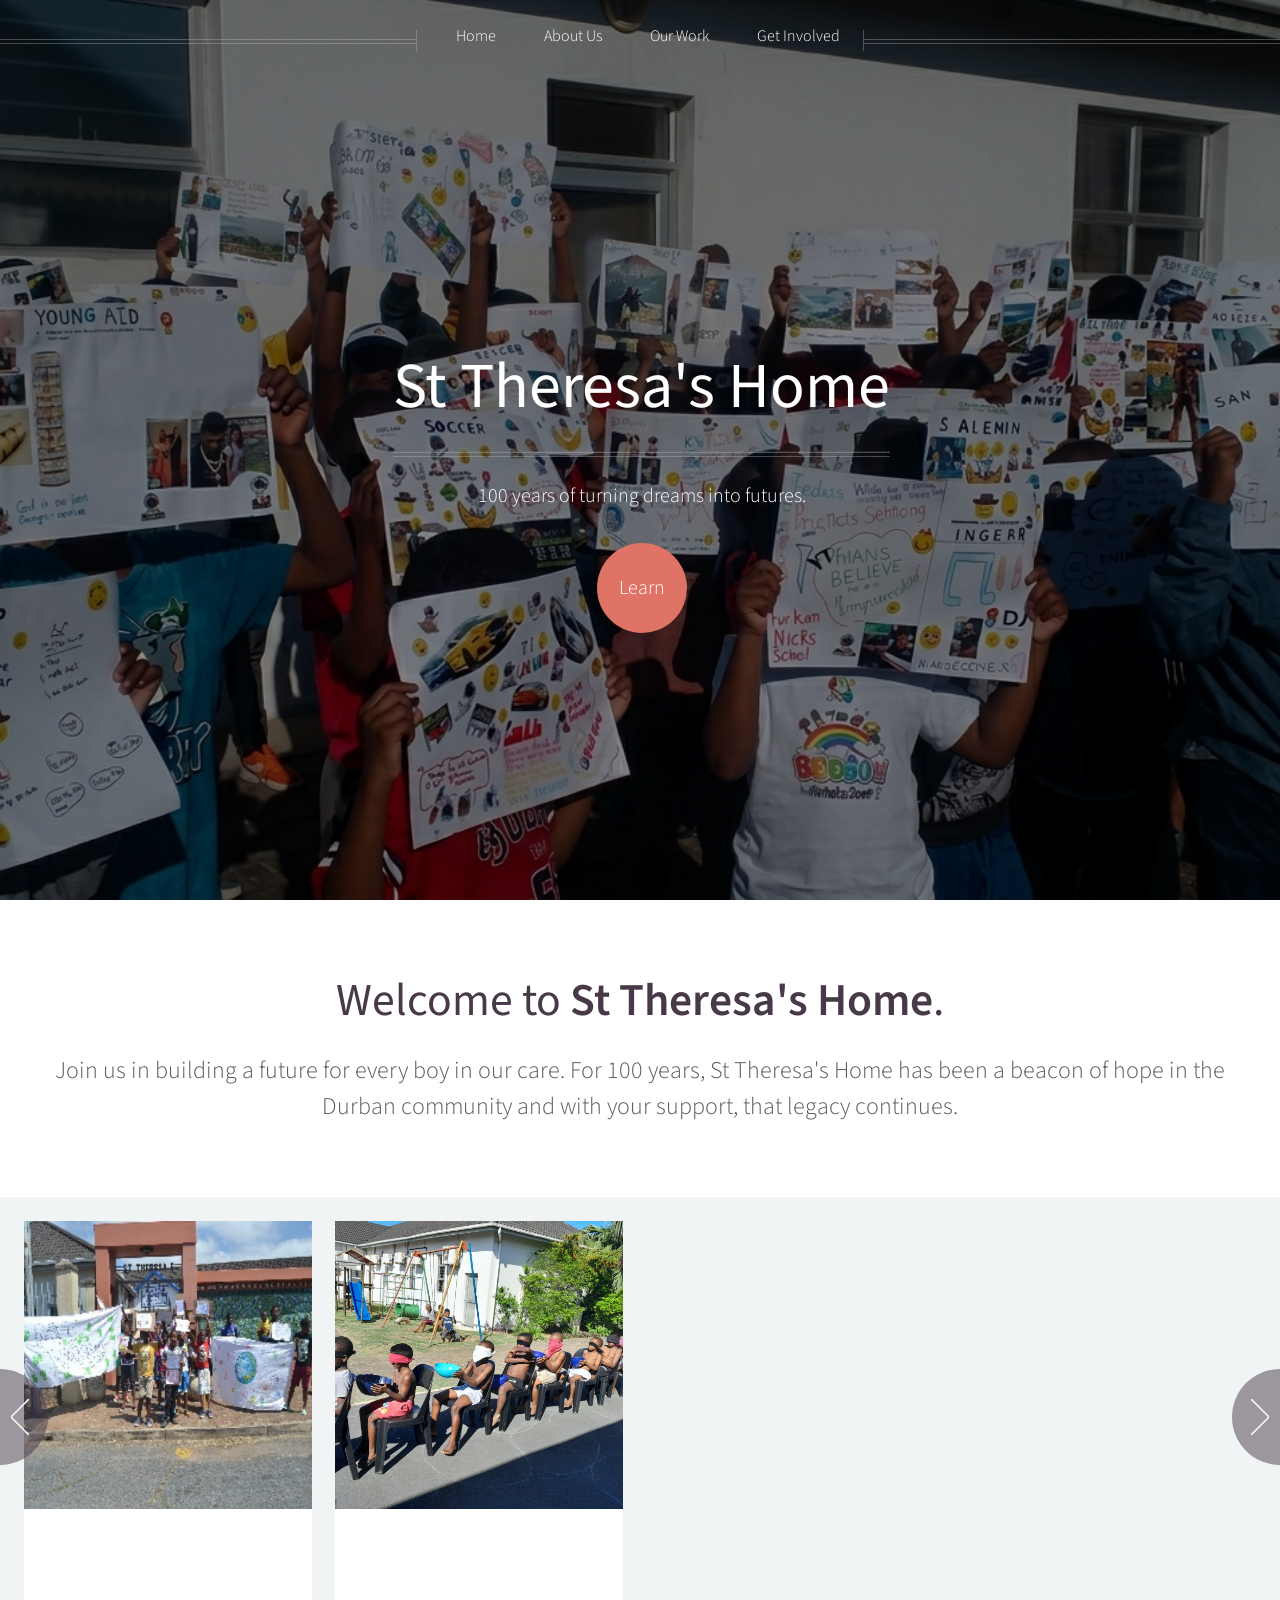
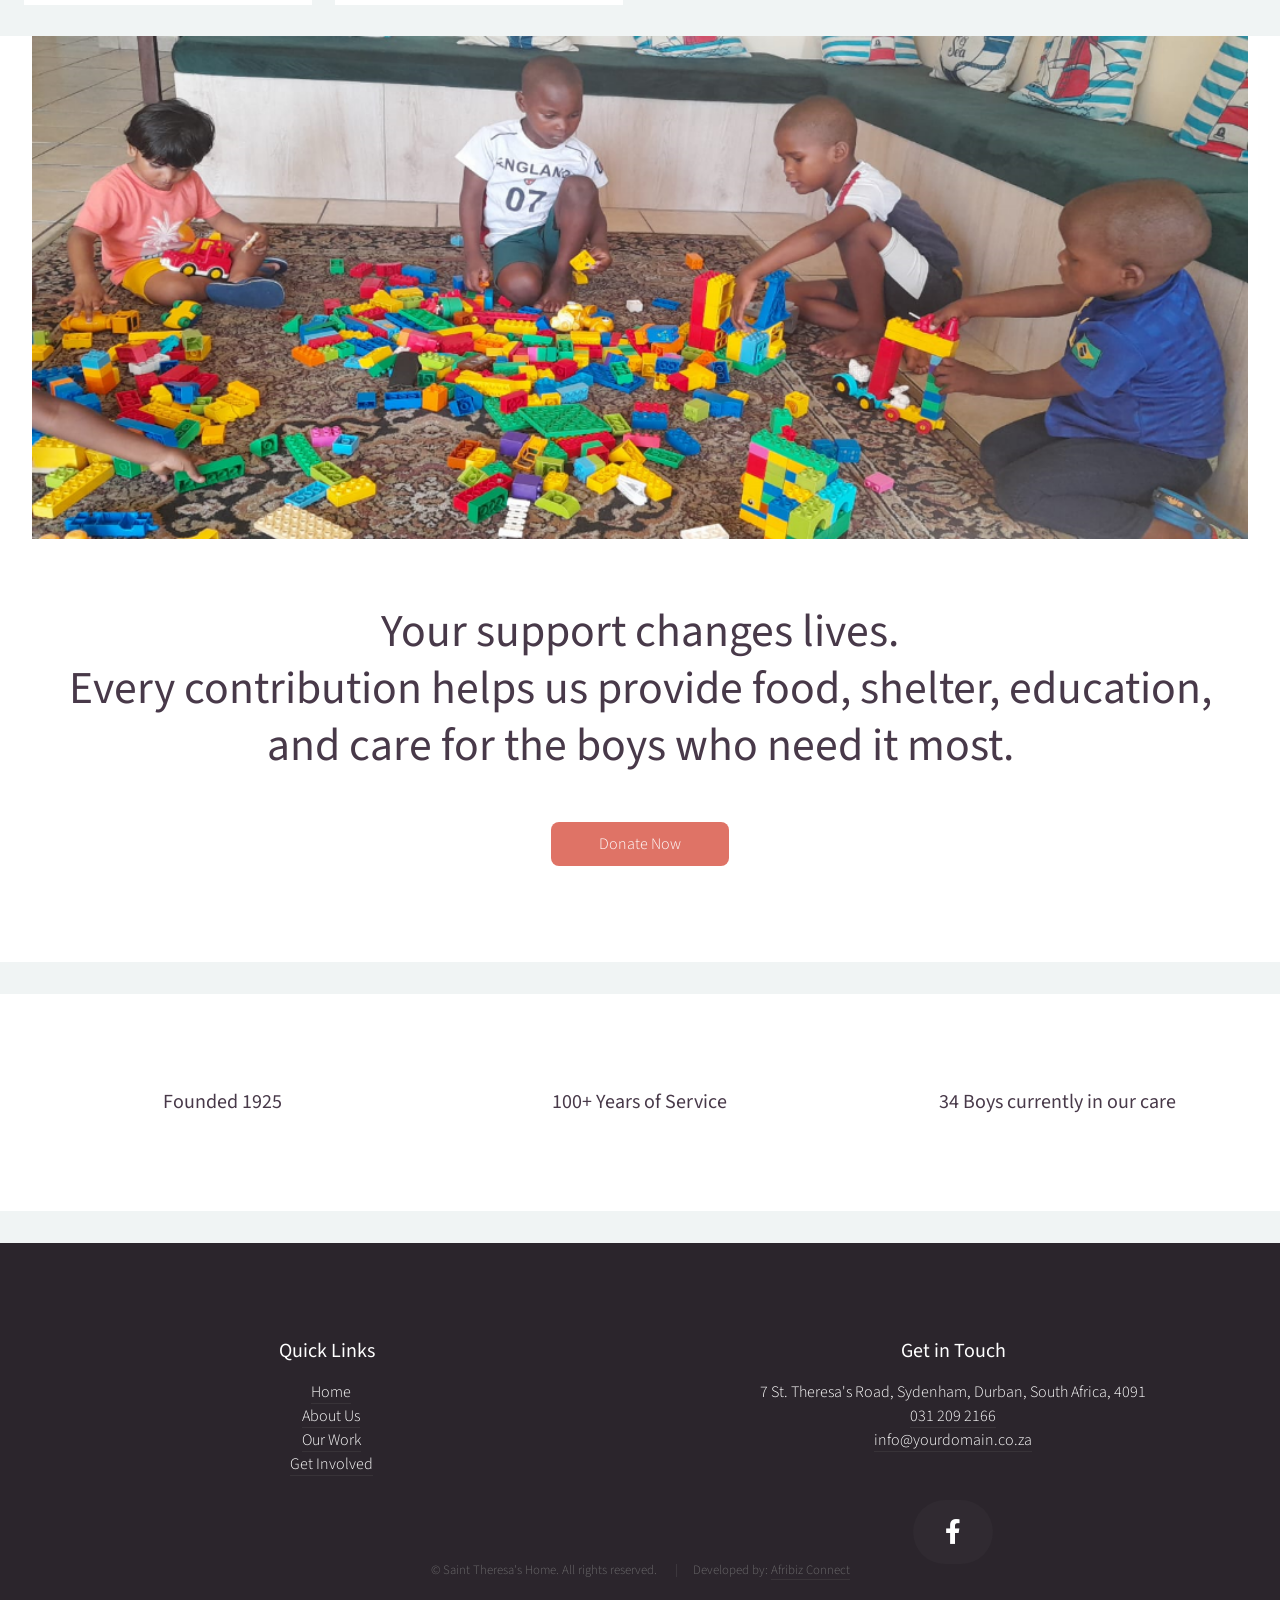
==== index.html @ 924f8c40 "Update home page footer" ====
<!doctype html>

<html>
	<head>
		<title>St Theresa's Home</title>
		<meta charset="utf-8" />
		<meta
			name="viewport"
			content="width=device-width, initial-scale=1, user-scalable=no"
		/>
		<link rel="stylesheet" href="assets/css/main.css" />
		<noscript
			><link rel="stylesheet" href="assets/css/noscript.css"
		/></noscript>
	</head>
	<body class="homepage is-preload">
		<div id="page-wrapper">
			<!-- Header -->
			<div id="header">
				<!-- Inner -->
				<div class="inner">
					<header>
						<h1><a href="index.html" id="logo">St Theresa's Home</a></h1>
						<hr />
						<p>100 years of turning dreams into futures.</p>
					</header>
					<footer>
						<a href="#banner" class="button circled scrolly">Learn</a>
					</footer>
				</div>

				<!-- Nav -->
				<nav id="nav">
					<ul>
						<li><a href="index.html">Home</a></li>
						<li><a href="aboutUs.html">About Us</a></li>
						<li><a href="ourWork.html">Our Work</a></li>
						<li><a href="contact.html">Get Involved</a></li>
					</ul>
				</nav>
			</div>

			<!-- Banner -->
			<section id="banner">
				<header>
					<h2>Welcome to <strong>St Theresa's Home</strong>.</h2>
					<p>Join us in building a future for every boy in our care. 
						For 100 years, St Theresa's Home has been a beacon of hope
						in the Durban community and with your support, that legacy 
						continues.</p>
				</header>
			</section>

			<!-- Carousel -->
			<section class="carousel">
				<div class="reel">
					<article>
						<a href="#" class="image featured"
							><img src="images/pic01.png" alt=""
						/></a>
					</article>

					<article>
						<a href="#" class="image featured"
							><img src="images/pic02.png" alt=""
						/></a>
					</article>

					<article>
						<a href="#" class="image featured"
							><img src="images/pic03.png" alt=""
						/></a>
					</article>

					<article>
						<a href="#" class="image featured"
							><img src="images/pic04.png" alt=""
						/></a>
					</article>

					<article>
						<a href="#" class="image featured"
							><img src="images/pic05.png" alt=""
						/></a>
					</article>

					<article>
						<a href="#" class="image featured"
							><img src="images/pic01.png" alt=""
						/></a>
					</article>

					<article>
						<a href="#" class="image featured"
							><img src="images/pic02.png" alt=""
						/></a>
					</article>

					<article>
						<a href="#" class="image featured"
							><img src="images/pic03.png" alt=""
						/></a>
					</article>

					<article>
						<a href="#" class="image featured"
							><img src="images/pic04.png" alt=""
						/></a>
					</article>

					<article>
						<a href="#" class="image featured"
							><img src="images/pic05.png" alt=""
						/></a>
					</article>
				</div>
			</section>

			<!-- Main -->
			<div class="wrapper style2">
				<article id="main" class="container special">
					<a href="#" class="image featured"
						><img src="images/pic06.png" alt=""
					/></a>
					<header>
						<h2>
							Your support changes lives.
							<br/>
							Every contribution helps us provide food, 
							shelter, education, and care for the boys who need it most.
						</h2>
						<p>
							
						</p>
					</header>
					<footer>
						<a href="contact.html" class="button">Donate Now</a>
					</footer>
				</article>
			</div>

			<!-- Features -->
			<div class="wrapper style1">
				<section id="features" class="container special">
					<div class="row">
						<article class="col-4 col-12-mobile special">
							<header>
								<h3><a href="#">Founded 1925</a></h3>
							</header>
						</article>
						<article class="col-4 col-12-mobile special">
							<header>
								<h3><a href="#">100+ Years of Service</a></h3>
							</header>
						</article>
						<article class="col-4 col-12-mobile special">
							<header>
								<h3><a href="#">34 Boys currently in our care</a></h3>
							</header>
						</article>
					</div>
				</section>
			</div>

			<!-- Footer -->
			<div id="footer">
				<div class="container">
					<div class="row">
						<!-- Left: Navigation -->
						<div class="col-6">
							<section class="contact">
								<header>
									<h3>Quick Links</h3>
								</header>
								<nav>
									<ul class="footerMenu">
    									<li><a href="index.html">Home</a></li>
										<li><a href="aboutUs.html">About Us</a></li>
										<li><a href="ourWork.html">Our Work</a></li>
										<li><a href="contact.html">Get Involved</a></li>
									</ul>
								</nav>
							</section>
						</div>

						<!-- Right: Contact Details -->
						<div class="col-6">
							<section class="contact">
								<header>
									<h3>Get in Touch</h3>
								</header>
								<p>
									7 St. Theresa's Road, Sydenham, Durban, South Africa, 4091<br>
									<a href="tel:+27312092166">031 209 2166</a><br>
									<a href="mailto:info@yourdomain.co.za">info@yourdomain.co.za</a>
								</p>
								<ul class="icons">
									<li>
										<a href="https://www.facebook.com/SaintTheresasHome/" class="icon brands fa-facebook-f">
											<span class="label">Facebook</span>
										</a>
									</li>
								</ul>
							</section>
						</div>

					</div>

					<!-- Copyright -->
					<div class="row">
						<div class="col-12">
							<div class="copyright">
								<ul class="menu">
									<li>&copy; Saint Theresa's Home. All rights reserved.</li>
									<li>Developed by: <a href="#">Afribiz Connect</a></li>
								</ul>
							</div>
						</div>
					</div>

				</div>
			</div>
		</div>

		<!-- Scripts -->
		<script src="assets/js/jquery.min.js"></script>
		<script src="assets/js/jquery.dropotron.min.js"></script>
		<script src="assets/js/jquery.scrolly.min.js"></script>
		<script src="assets/js/jquery.scrollex.min.js"></script>
		<script src="assets/js/browser.min.js"></script>
		<script src="assets/js/breakpoints.min.js"></script>
		<script src="assets/js/util.js"></script>
		<script src="assets/js/main.js"></script>
	</body>
</html>
---- assets/css/main.css ----
@import url("https://fonts.googleapis.com/css?family=Source+Sans+Pro:300,300italic,400,400italic,600");
@import url("fontawesome-all.min.css");

/*
	Helios by HTML5 UP
	html5up.net | @ajlkn
	Free for personal and commercial use under the CCA 3.0 license (html5up.net/license)
*/

html,
body,
div,
span,
applet,
object,
iframe,
h1,
h2,
h3,
h4,
h5,
h6,
p,
blockquote,
pre,
a,
abbr,
acronym,
address,
big,
cite,
code,
del,
dfn,
em,
img,
ins,
kbd,
q,
s,
samp,
small,
strike,
strong,
sub,
sup,
tt,
var,
b,
u,
i,
center,
dl,
dt,
dd,
ol,
ul,
li,
fieldset,
form,
label,
legend,
table,
caption,
tbody,
tfoot,
thead,
tr,
th,
td,
article,
aside,
canvas,
details,
embed,
figure,
figcaption,
footer,
header,
hgroup,
menu,
nav,
output,
ruby,
section,
summary,
time,
mark,
audio,
video {
	margin: 0;
	padding: 0;
	border: 0;
	font-size: 100%;
	font: inherit;
	vertical-align: baseline;
}

article,
aside,
details,
figcaption,
figure,
footer,
header,
hgroup,
menu,
nav,
section {
	display: block;
}

body {
	line-height: 1;
}

ol,
ul {
	list-style: none;
}

blockquote,
q {
	quotes: none;
}

blockquote:before,
blockquote:after,
q:before,
q:after {
	content: "";
	content: none;
}

table {
	border-collapse: collapse;
	border-spacing: 0;
}

body {
	-webkit-text-size-adjust: none;
}

mark {
	background-color: transparent;
	color: inherit;
}

input::-moz-focus-inner {
	border: 0;
	padding: 0;
}

input,
select,
textarea {
	-moz-appearance: none;
	-webkit-appearance: none;
	-ms-appearance: none;
	appearance: none;
}

/* Basic */

html {
	box-sizing: border-box;
}

*,
*:before,
*:after {
	box-sizing: inherit;
}

body {
	background: #f0f4f4;
	color: #5b5b5b;
	font-size: 15pt;
	line-height: 1.85em;
	font-family: "Source Sans Pro", sans-serif;
	font-weight: 300;
}

body.is-preload *,
body.is-preload *:before,
body.is-preload *:after {
	-moz-animation: none !important;
	-webkit-animation: none !important;
	-ms-animation: none !important;
	animation: none !important;
	-moz-transition: none !important;
	-webkit-transition: none !important;
	-ms-transition: none !important;
	transition: none !important;
}

input,
textarea,
select {
	font-size: 15pt;
	line-height: 1.85em;
	font-family: "Source Sans Pro", sans-serif;
	font-weight: 300;
}

h1,
h2,
h3,
h4,
h5,
h6 {
	font-weight: 400;
	color: #483949;
	line-height: 1.25em;
}

h1 a,
h2 a,
h3 a,
h4 a,
h5 a,
h6 a {
	color: inherit;
	text-decoration: none;
	border-bottom-color: transparent;
}

h1 strong,
h2 strong,
h3 strong,
h4 strong,
h5 strong,
h6 strong {
	font-weight: 600;
}

h2 {
	font-size: 2.85em;
}

h3 {
	font-size: 1.25em;
}

h4 {
	font-size: 1em;
	margin: 0 0 0.25em 0;
}

strong,
b {
	font-weight: 400;
	color: #483949;
}

em,
i {
	font-style: italic;
}

a {
	color: inherit;
	border-bottom: solid 1px rgba(128, 128, 128, 0.15);
	text-decoration: none;
	-moz-transition:
		background-color 0.35s ease-in-out,
		color 0.35s ease-in-out,
		border-bottom-color 0.35s ease-in-out;
	-webkit-transition:
		background-color 0.35s ease-in-out,
		color 0.35s ease-in-out,
		border-bottom-color 0.35s ease-in-out;
	-ms-transition:
		background-color 0.35s ease-in-out,
		color 0.35s ease-in-out,
		border-bottom-color 0.35s ease-in-out;
	transition:
		background-color 0.35s ease-in-out,
		color 0.35s ease-in-out,
		border-bottom-color 0.35s ease-in-out;
}

a:hover {
	color: #ef8376;
	border-bottom-color: transparent;
}

sub {
	position: relative;
	top: 0.5em;
	font-size: 0.8em;
}

sup {
	position: relative;
	top: -0.5em;
	font-size: 0.8em;
}

blockquote {
	border-left: solid 0.5em #ddd;
	padding: 1em 0 1em 2em;
	font-style: italic;
}

p,
ul,
ol,
dl,
table {
	margin-bottom: 1em;
}

p {
	text-align: justify;
}

br.clear {
	clear: both;
}

hr {
	position: relative;
	display: block;
	border: 0;
	top: 4.5em;
	margin-bottom: 9em;
	height: 6px;
	border-top: solid 1px rgba(128, 128, 128, 0.2);
	border-bottom: solid 1px rgba(128, 128, 128, 0.2);
}

hr:before,
hr:after {
	content: "";
	position: absolute;
	top: -8px;
	display: block;
	width: 1px;
	height: 21px;
	background: rgba(128, 128, 128, 0.2);
}

hr:before {
	left: -1px;
}

hr:after {
	right: -1px;
}

.timestamp {
	color: rgba(128, 128, 128, 0.75);
	font-size: 0.8em;
}

/* Container */

.container {
	margin: 0 auto;
	max-width: 100%;
	width: 1400px;
}

@media screen and (max-width: 1680px) {
	.container {
		width: 1200px;
	}
}

@media screen and (max-width: 1280px) {
	.container {
		width: 100%;
	}
}

@media screen and (max-width: 960px) {
	.container {
		width: 100%;
	}
}

@media screen and (max-width: 840px) {
	.container {
		width: 100%;
	}
}

@media screen and (max-width: 736px) {
	.container {
		width: 100%;
	}
}

/* Row */

.row {
	display: flex;
	flex-wrap: wrap;
	box-sizing: border-box;
	align-items: stretch;
}

.row > * {
	box-sizing: border-box;
}

.row.gtr-uniform > * > :last-child {
	margin-bottom: 0;
}

.row.aln-left {
	justify-content: flex-start;
}

.row.aln-center {
	justify-content: center;
}

.row.aln-right {
	justify-content: flex-end;
}

.row.aln-top {
	align-items: flex-start;
}

.row.aln-middle {
	align-items: center;
}

.row.aln-bottom {
	align-items: flex-end;
}

.row > .imp {
	order: -1;
}

.row > .col-1 {
	width: 8.33333%;
}

.row > .off-1 {
	margin-left: 8.33333%;
}

.row > .col-2 {
	width: 16.66667%;
}

.row > .off-2 {
	margin-left: 16.66667%;
}

.row > .col-3 {
	width: 25%;
}

.row > .off-3 {
	margin-left: 25%;
}

.row > .col-4 {
	width: 33.33333%;
}

.row > .off-4 {
	margin-left: 33.33333%;
}

.row > .col-5 {
	width: 41.66667%;
}

.row > .off-5 {
	margin-left: 41.66667%;
}

.row > .col-6 {
	width: 50%;
}

.row > .off-6 {
	margin-left: 50%;
}

.row > .col-7 {
	width: 58.33333%;
}

.row > .off-7 {
	margin-left: 58.33333%;
}

.row > .col-8 {
	width: 66.66667%;
}

.row > .off-8 {
	margin-left: 66.66667%;
}

.row > .col-9 {
	width: 75%;
}

.row > .off-9 {
	margin-left: 75%;
}

.row > .col-10 {
	width: 83.33333%;
}

.row > .off-10 {
	margin-left: 83.33333%;
}

.row > .col-11 {
	width: 91.66667%;
}

.row > .off-11 {
	margin-left: 91.66667%;
}

.row > .col-12 {
	width: 100%;
}

.row > .off-12 {
	margin-left: 100%;
}

.row.gtr-0 {
	margin-top: 0px;
	margin-left: 0px;
}

.row.gtr-0 > * {
	padding: 0px 0 0 0px;
}

.row.gtr-0.gtr-uniform {
	margin-top: 0px;
}

.row.gtr-0.gtr-uniform > * {
	padding-top: 0px;
}

.row.gtr-25 {
	margin-top: -10px;
	margin-left: -10px;
}

.row.gtr-25 > * {
	padding: 10px 0 0 10px;
}

.row.gtr-25.gtr-uniform {
	margin-top: -10px;
}

.row.gtr-25.gtr-uniform > * {
	padding-top: 10px;
}

.row.gtr-50 {
	margin-top: -20px;
	margin-left: -20px;
}

.row.gtr-50 > * {
	padding: 20px 0 0 20px;
}

.row.gtr-50.gtr-uniform {
	margin-top: -20px;
}

.row.gtr-50.gtr-uniform > * {
	padding-top: 20px;
}

.row {
	margin-top: -40px;
	margin-left: -40px;
}

.row > * {
	padding: 40px 0 0 40px;
}

.row.gtr-uniform {
	margin-top: -40px;
}

.row.gtr-uniform > * {
	padding-top: 40px;
}

.row.gtr-150 {
	margin-top: -60px;
	margin-left: -60px;
}

.row.gtr-150 > * {
	padding: 60px 0 0 60px;
}

.row.gtr-150.gtr-uniform {
	margin-top: -60px;
}

.row.gtr-150.gtr-uniform > * {
	padding-top: 60px;
}

.row.gtr-200 {
	margin-top: -80px;
	margin-left: -80px;
}

.row.gtr-200 > * {
	padding: 80px 0 0 80px;
}

.row.gtr-200.gtr-uniform {
	margin-top: -80px;
}

.row.gtr-200.gtr-uniform > * {
	padding-top: 80px;
}

@media screen and (max-width: 1680px) {
	.row {
		display: flex;
		flex-wrap: wrap;
		box-sizing: border-box;
		align-items: stretch;
	}

	.row > * {
		box-sizing: border-box;
	}

	.row.gtr-uniform > * > :last-child {
		margin-bottom: 0;
	}

	.row.aln-left {
		justify-content: flex-start;
	}

	.row.aln-center {
		justify-content: center;
	}

	.row.aln-right {
		justify-content: flex-end;
	}

	.row.aln-top {
		align-items: flex-start;
	}

	.row.aln-middle {
		align-items: center;
	}

	.row.aln-bottom {
		align-items: flex-end;
	}

	.row > .imp-wide {
		order: -1;
	}

	.row > .col-1-wide {
		width: 8.33333%;
	}

	.row > .off-1-wide {
		margin-left: 8.33333%;
	}

	.row > .col-2-wide {
		width: 16.66667%;
	}

	.row > .off-2-wide {
		margin-left: 16.66667%;
	}

	.row > .col-3-wide {
		width: 25%;
	}

	.row > .off-3-wide {
		margin-left: 25%;
	}

	.row > .col-4-wide {
		width: 33.33333%;
	}

	.row > .off-4-wide {
		margin-left: 33.33333%;
	}

	.row > .col-5-wide {
		width: 41.66667%;
	}

	.row > .off-5-wide {
		margin-left: 41.66667%;
	}

	.row > .col-6-wide {
		width: 50%;
	}

	.row > .off-6-wide {
		margin-left: 50%;
	}

	.row > .col-7-wide {
		width: 58.33333%;
	}

	.row > .off-7-wide {
		margin-left: 58.33333%;
	}

	.row > .col-8-wide {
		width: 66.66667%;
	}

	.row > .off-8-wide {
		margin-left: 66.66667%;
	}

	.row > .col-9-wide {
		width: 75%;
	}

	.row > .off-9-wide {
		margin-left: 75%;
	}

	.row > .col-10-wide {
		width: 83.33333%;
	}

	.row > .off-10-wide {
		margin-left: 83.33333%;
	}

	.row > .col-11-wide {
		width: 91.66667%;
	}

	.row > .off-11-wide {
		margin-left: 91.66667%;
	}

	.row > .col-12-wide {
		width: 100%;
	}

	.row > .off-12-wide {
		margin-left: 100%;
	}

	.row.gtr-0 {
		margin-top: 0px;
		margin-left: 0px;
	}

	.row.gtr-0 > * {
		padding: 0px 0 0 0px;
	}

	.row.gtr-0.gtr-uniform {
		margin-top: 0px;
	}

	.row.gtr-0.gtr-uniform > * {
		padding-top: 0px;
	}

	.row.gtr-25 {
		margin-top: -10px;
		margin-left: -10px;
	}

	.row.gtr-25 > * {
		padding: 10px 0 0 10px;
	}

	.row.gtr-25.gtr-uniform {
		margin-top: -10px;
	}

	.row.gtr-25.gtr-uniform > * {
		padding-top: 10px;
	}

	.row.gtr-50 {
		margin-top: -20px;
		margin-left: -20px;
	}

	.row.gtr-50 > * {
		padding: 20px 0 0 20px;
	}

	.row.gtr-50.gtr-uniform {
		margin-top: -20px;
	}

	.row.gtr-50.gtr-uniform > * {
		padding-top: 20px;
	}

	.row {
		margin-top: -40px;
		margin-left: -40px;
	}

	.row > * {
		padding: 40px 0 0 40px;
	}

	.row.gtr-uniform {
		margin-top: -40px;
	}

	.row.gtr-uniform > * {
		padding-top: 40px;
	}

	.row.gtr-150 {
		margin-top: -60px;
		margin-left: -60px;
	}

	.row.gtr-150 > * {
		padding: 60px 0 0 60px;
	}

	.row.gtr-150.gtr-uniform {
		margin-top: -60px;
	}

	.row.gtr-150.gtr-uniform > * {
		padding-top: 60px;
	}

	.row.gtr-200 {
		margin-top: -80px;
		margin-left: -80px;
	}

	.row.gtr-200 > * {
		padding: 80px 0 0 80px;
	}

	.row.gtr-200.gtr-uniform {
		margin-top: -80px;
	}

	.row.gtr-200.gtr-uniform > * {
		padding-top: 80px;
	}
}

@media screen and (max-width: 1280px) {
	.row {
		display: flex;
		flex-wrap: wrap;
		box-sizing: border-box;
		align-items: stretch;
	}

	.row > * {
		box-sizing: border-box;
	}

	.row.gtr-uniform > * > :last-child {
		margin-bottom: 0;
	}

	.row.aln-left {
		justify-content: flex-start;
	}

	.row.aln-center {
		justify-content: center;
	}

	.row.aln-right {
		justify-content: flex-end;
	}

	.row.aln-top {
		align-items: flex-start;
	}

	.row.aln-middle {
		align-items: center;
	}

	.row.aln-bottom {
		align-items: flex-end;
	}

	.row > .imp-normal {
		order: -1;
	}

	.row > .col-1-normal {
		width: 8.33333%;
	}

	.row > .off-1-normal {
		margin-left: 8.33333%;
	}

	.row > .col-2-normal {
		width: 16.66667%;
	}

	.row > .off-2-normal {
		margin-left: 16.66667%;
	}

	.row > .col-3-normal {
		width: 25%;
	}

	.row > .off-3-normal {
		margin-left: 25%;
	}

	.row > .col-4-normal {
		width: 33.33333%;
	}

	.row > .off-4-normal {
		margin-left: 33.33333%;
	}

	.row > .col-5-normal {
		width: 41.66667%;
	}

	.row > .off-5-normal {
		margin-left: 41.66667%;
	}

	.row > .col-6-normal {
		width: 50%;
	}

	.row > .off-6-normal {
		margin-left: 50%;
	}

	.row > .col-7-normal {
		width: 58.33333%;
	}

	.row > .off-7-normal {
		margin-left: 58.33333%;
	}

	.row > .col-8-normal {
		width: 66.66667%;
	}

	.row > .off-8-normal {
		margin-left: 66.66667%;
	}

	.row > .col-9-normal {
		width: 75%;
	}

	.row > .off-9-normal {
		margin-left: 75%;
	}

	.row > .col-10-normal {
		width: 83.33333%;
	}

	.row > .off-10-normal {
		margin-left: 83.33333%;
	}

	.row > .col-11-normal {
		width: 91.66667%;
	}

	.row > .off-11-normal {
		margin-left: 91.66667%;
	}

	.row > .col-12-normal {
		width: 100%;
	}

	.row > .off-12-normal {
		margin-left: 100%;
	}

	.row.gtr-0 {
		margin-top: 0px;
		margin-left: 0px;
	}

	.row.gtr-0 > * {
		padding: 0px 0 0 0px;
	}

	.row.gtr-0.gtr-uniform {
		margin-top: 0px;
	}

	.row.gtr-0.gtr-uniform > * {
		padding-top: 0px;
	}

	.row.gtr-25 {
		margin-top: -9px;
		margin-left: -9px;
	}

	.row.gtr-25 > * {
		padding: 9px 0 0 9px;
	}

	.row.gtr-25.gtr-uniform {
		margin-top: -9px;
	}

	.row.gtr-25.gtr-uniform > * {
		padding-top: 9px;
	}

	.row.gtr-50 {
		margin-top: -18px;
		margin-left: -18px;
	}

	.row.gtr-50 > * {
		padding: 18px 0 0 18px;
	}

	.row.gtr-50.gtr-uniform {
		margin-top: -18px;
	}

	.row.gtr-50.gtr-uniform > * {
		padding-top: 18px;
	}

	.row {
		margin-top: -36px;
		margin-left: -36px;
	}

	.row > * {
		padding: 36px 0 0 36px;
	}

	.row.gtr-uniform {
		margin-top: -36px;
	}

	.row.gtr-uniform > * {
		padding-top: 36px;
	}

	.row.gtr-150 {
		margin-top: -54px;
		margin-left: -54px;
	}

	.row.gtr-150 > * {
		padding: 54px 0 0 54px;
	}

	.row.gtr-150.gtr-uniform {
		margin-top: -54px;
	}

	.row.gtr-150.gtr-uniform > * {
		padding-top: 54px;
	}

	.row.gtr-200 {
		margin-top: -72px;
		margin-left: -72px;
	}

	.row.gtr-200 > * {
		padding: 72px 0 0 72px;
	}

	.row.gtr-200.gtr-uniform {
		margin-top: -72px;
	}

	.row.gtr-200.gtr-uniform > * {
		padding-top: 72px;
	}
}

@media screen and (max-width: 960px) {
	.row {
		display: flex;
		flex-wrap: wrap;
		box-sizing: border-box;
		align-items: stretch;
	}

	.row > * {
		box-sizing: border-box;
	}

	.row.gtr-uniform > * > :last-child {
		margin-bottom: 0;
	}

	.row.aln-left {
		justify-content: flex-start;
	}

	.row.aln-center {
		justify-content: center;
	}

	.row.aln-right {
		justify-content: flex-end;
	}

	.row.aln-top {
		align-items: flex-start;
	}

	.row.aln-middle {
		align-items: center;
	}

	.row.aln-bottom {
		align-items: flex-end;
	}

	.row > .imp-narrow {
		order: -1;
	}

	.row > .col-1-narrow {
		width: 8.33333%;
	}

	.row > .off-1-narrow {
		margin-left: 8.33333%;
	}

	.row > .col-2-narrow {
		width: 16.66667%;
	}

	.row > .off-2-narrow {
		margin-left: 16.66667%;
	}

	.row > .col-3-narrow {
		width: 25%;
	}

	.row > .off-3-narrow {
		margin-left: 25%;
	}

	.row > .col-4-narrow {
		width: 33.33333%;
	}

	.row > .off-4-narrow {
		margin-left: 33.33333%;
	}

	.row > .col-5-narrow {
		width: 41.66667%;
	}

	.row > .off-5-narrow {
		margin-left: 41.66667%;
	}

	.row > .col-6-narrow {
		width: 50%;
	}

	.row > .off-6-narrow {
		margin-left: 50%;
	}

	.row > .col-7-narrow {
		width: 58.33333%;
	}

	.row > .off-7-narrow {
		margin-left: 58.33333%;
	}

	.row > .col-8-narrow {
		width: 66.66667%;
	}

	.row > .off-8-narrow {
		margin-left: 66.66667%;
	}

	.row > .col-9-narrow {
		width: 75%;
	}

	.row > .off-9-narrow {
		margin-left: 75%;
	}

	.row > .col-10-narrow {
		width: 83.33333%;
	}

	.row > .off-10-narrow {
		margin-left: 83.33333%;
	}

	.row > .col-11-narrow {
		width: 91.66667%;
	}

	.row > .off-11-narrow {
		margin-left: 91.66667%;
	}

	.row > .col-12-narrow {
		width: 100%;
	}

	.row > .off-12-narrow {
		margin-left: 100%;
	}

	.row.gtr-0 {
		margin-top: 0px;
		margin-left: 0px;
	}

	.row.gtr-0 > * {
		padding: 0px 0 0 0px;
	}

	.row.gtr-0.gtr-uniform {
		margin-top: 0px;
	}

	.row.gtr-0.gtr-uniform > * {
		padding-top: 0px;
	}

	.row.gtr-25 {
		margin-top: -8px;
		margin-left: -8px;
	}

	.row.gtr-25 > * {
		padding: 8px 0 0 8px;
	}

	.row.gtr-25.gtr-uniform {
		margin-top: -8px;
	}

	.row.gtr-25.gtr-uniform > * {
		padding-top: 8px;
	}

	.row.gtr-50 {
		margin-top: -16px;
		margin-left: -16px;
	}

	.row.gtr-50 > * {
		padding: 16px 0 0 16px;
	}

	.row.gtr-50.gtr-uniform {
		margin-top: -16px;
	}

	.row.gtr-50.gtr-uniform > * {
		padding-top: 16px;
	}

	.row {
		margin-top: -32px;
		margin-left: -32px;
	}

	.row > * {
		padding: 32px 0 0 32px;
	}

	.row.gtr-uniform {
		margin-top: -32px;
	}

	.row.gtr-uniform > * {
		padding-top: 32px;
	}

	.row.gtr-150 {
		margin-top: -48px;
		margin-left: -48px;
	}

	.row.gtr-150 > * {
		padding: 48px 0 0 48px;
	}

	.row.gtr-150.gtr-uniform {
		margin-top: -48px;
	}

	.row.gtr-150.gtr-uniform > * {
		padding-top: 48px;
	}

	.row.gtr-200 {
		margin-top: -64px;
		margin-left: -64px;
	}

	.row.gtr-200 > * {
		padding: 64px 0 0 64px;
	}

	.row.gtr-200.gtr-uniform {
		margin-top: -64px;
	}

	.row.gtr-200.gtr-uniform > * {
		padding-top: 64px;
	}
}

@media screen and (max-width: 840px) {
	.row {
		display: flex;
		flex-wrap: wrap;
		box-sizing: border-box;
		align-items: stretch;
	}

	.row > * {
		box-sizing: border-box;
	}

	.row.gtr-uniform > * > :last-child {
		margin-bottom: 0;
	}

	.row.aln-left {
		justify-content: flex-start;
	}

	.row.aln-center {
		justify-content: center;
	}

	.row.aln-right {
		justify-content: flex-end;
	}

	.row.aln-top {
		align-items: flex-start;
	}

	.row.aln-middle {
		align-items: center;
	}

	.row.aln-bottom {
		align-items: flex-end;
	}

	.row > .imp-narrower {
		order: -1;
	}

	.row > .col-1-narrower {
		width: 8.33333%;
	}

	.row > .off-1-narrower {
		margin-left: 8.33333%;
	}

	.row > .col-2-narrower {
		width: 16.66667%;
	}

	.row > .off-2-narrower {
		margin-left: 16.66667%;
	}

	.row > .col-3-narrower {
		width: 25%;
	}

	.row > .off-3-narrower {
		margin-left: 25%;
	}

	.row > .col-4-narrower {
		width: 33.33333%;
	}

	.row > .off-4-narrower {
		margin-left: 33.33333%;
	}

	.row > .col-5-narrower {
		width: 41.66667%;
	}

	.row > .off-5-narrower {
		margin-left: 41.66667%;
	}

	.row > .col-6-narrower {
		width: 50%;
	}

	.row > .off-6-narrower {
		margin-left: 50%;
	}

	.row > .col-7-narrower {
		width: 58.33333%;
	}

	.row > .off-7-narrower {
		margin-left: 58.33333%;
	}

	.row > .col-8-narrower {
		width: 66.66667%;
	}

	.row > .off-8-narrower {
		margin-left: 66.66667%;
	}

	.row > .col-9-narrower {
		width: 75%;
	}

	.row > .off-9-narrower {
		margin-left: 75%;
	}

	.row > .col-10-narrower {
		width: 83.33333%;
	}

	.row > .off-10-narrower {
		margin-left: 83.33333%;
	}

	.row > .col-11-narrower {
		width: 91.66667%;
	}

	.row > .off-11-narrower {
		margin-left: 91.66667%;
	}

	.row > .col-12-narrower {
		width: 100%;
	}

	.row > .off-12-narrower {
		margin-left: 100%;
	}

	.row.gtr-0 {
		margin-top: 0px;
		margin-left: 0px;
	}

	.row.gtr-0 > * {
		padding: 0px 0 0 0px;
	}

	.row.gtr-0.gtr-uniform {
		margin-top: 0px;
	}

	.row.gtr-0.gtr-uniform > * {
		padding-top: 0px;
	}

	.row.gtr-25 {
		margin-top: -8px;
		margin-left: -8px;
	}

	.row.gtr-25 > * {
		padding: 8px 0 0 8px;
	}

	.row.gtr-25.gtr-uniform {
		margin-top: -8px;
	}

	.row.gtr-25.gtr-uniform > * {
		padding-top: 8px;
	}

	.row.gtr-50 {
		margin-top: -16px;
		margin-left: -16px;
	}

	.row.gtr-50 > * {
		padding: 16px 0 0 16px;
	}

	.row.gtr-50.gtr-uniform {
		margin-top: -16px;
	}

	.row.gtr-50.gtr-uniform > * {
		padding-top: 16px;
	}

	.row {
		margin-top: -32px;
		margin-left: -32px;
	}

	.row > * {
		padding: 32px 0 0 32px;
	}

	.row.gtr-uniform {
		margin-top: -32px;
	}

	.row.gtr-uniform > * {
		padding-top: 32px;
	}

	.row.gtr-150 {
		margin-top: -48px;
		margin-left: -48px;
	}

	.row.gtr-150 > * {
		padding: 48px 0 0 48px;
	}

	.row.gtr-150.gtr-uniform {
		margin-top: -48px;
	}

	.row.gtr-150.gtr-uniform > * {
		padding-top: 48px;
	}

	.row.gtr-200 {
		margin-top: -64px;
		margin-left: -64px;
	}

	.row.gtr-200 > * {
		padding: 64px 0 0 64px;
	}

	.row.gtr-200.gtr-uniform {
		margin-top: -64px;
	}

	.row.gtr-200.gtr-uniform > * {
		padding-top: 64px;
	}
}

@media screen and (max-width: 736px) {
	.row {
		display: flex;
		flex-wrap: wrap;
		box-sizing: border-box;
		align-items: stretch;
	}

	.row > * {
		box-sizing: border-box;
	}

	.row.gtr-uniform > * > :last-child {
		margin-bottom: 0;
	}

	.row.aln-left {
		justify-content: flex-start;
	}

	.row.aln-center {
		justify-content: center;
	}

	.row.aln-right {
		justify-content: flex-end;
	}

	.row.aln-top {
		align-items: flex-start;
	}

	.row.aln-middle {
		align-items: center;
	}

	.row.aln-bottom {
		align-items: flex-end;
	}

	.row > .imp-mobile {
		order: -1;
	}

	.row > .col-1-mobile {
		width: 8.33333%;
	}

	.row > .off-1-mobile {
		margin-left: 8.33333%;
	}

	.row > .col-2-mobile {
		width: 16.66667%;
	}

	.row > .off-2-mobile {
		margin-left: 16.66667%;
	}

	.row > .col-3-mobile {
		width: 25%;
	}

	.row > .off-3-mobile {
		margin-left: 25%;
	}

	.row > .col-4-mobile {
		width: 33.33333%;
	}

	.row > .off-4-mobile {
		margin-left: 33.33333%;
	}

	.row > .col-5-mobile {
		width: 41.66667%;
	}

	.row > .off-5-mobile {
		margin-left: 41.66667%;
	}

	.row > .col-6-mobile {
		width: 50%;
	}

	.row > .off-6-mobile {
		margin-left: 50%;
	}

	.row > .col-7-mobile {
		width: 58.33333%;
	}

	.row > .off-7-mobile {
		margin-left: 58.33333%;
	}

	.row > .col-8-mobile {
		width: 66.66667%;
	}

	.row > .off-8-mobile {
		margin-left: 66.66667%;
	}

	.row > .col-9-mobile {
		width: 75%;
	}

	.row > .off-9-mobile {
		margin-left: 75%;
	}

	.row > .col-10-mobile {
		width: 83.33333%;
	}

	.row > .off-10-mobile {
		margin-left: 83.33333%;
	}

	.row > .col-11-mobile {
		width: 91.66667%;
	}

	.row > .off-11-mobile {
		margin-left: 91.66667%;
	}

	.row > .col-12-mobile {
		width: 100%;
	}

	.row > .off-12-mobile {
		margin-left: 100%;
	}

	.row.gtr-0 {
		margin-top: 0px;
		margin-left: 0px;
	}

	.row.gtr-0 > * {
		padding: 0px 0 0 0px;
	}

	.row.gtr-0.gtr-uniform {
		margin-top: 0px;
	}

	.row.gtr-0.gtr-uniform > * {
		padding-top: 0px;
	}

	.row.gtr-25 {
		margin-top: -5px;
		margin-left: -5px;
	}

	.row.gtr-25 > * {
		padding: 5px 0 0 5px;
	}

	.row.gtr-25.gtr-uniform {
		margin-top: -5px;
	}

	.row.gtr-25.gtr-uniform > * {
		padding-top: 5px;
	}

	.row.gtr-50 {
		margin-top: -10px;
		margin-left: -10px;
	}

	.row.gtr-50 > * {
		padding: 10px 0 0 10px;
	}

	.row.gtr-50.gtr-uniform {
		margin-top: -10px;
	}

	.row.gtr-50.gtr-uniform > * {
		padding-top: 10px;
	}

	.row {
		margin-top: -20px;
		margin-left: -20px;
	}

	.row > * {
		padding: 20px 0 0 20px;
	}

	.row.gtr-uniform {
		margin-top: -20px;
	}

	.row.gtr-uniform > * {
		padding-top: 20px;
	}

	.row.gtr-150 {
		margin-top: -30px;
		margin-left: -30px;
	}

	.row.gtr-150 > * {
		padding: 30px 0 0 30px;
	}

	.row.gtr-150.gtr-uniform {
		margin-top: -30px;
	}

	.row.gtr-150.gtr-uniform > * {
		padding-top: 30px;
	}

	.row.gtr-200 {
		margin-top: -40px;
		margin-left: -40px;
	}

	.row.gtr-200 > * {
		padding: 40px 0 0 40px;
	}

	.row.gtr-200.gtr-uniform {
		margin-top: -40px;
	}

	.row.gtr-200.gtr-uniform > * {
		padding-top: 40px;
	}
}

/* Sections/Article */

section,
article {
	margin-bottom: 3em;
}

section > :last-child,
section:last-child,
article > :last-child,
article:last-child {
	margin-bottom: 0;
}

section.special > header,
section.special > footer,
article.special > header,
article.special > footer {
	text-align: center;
}

.row > section,
.row > article {
	margin-bottom: 0;
}

header {
	margin: 0 0 1em 0;
}

header > p {
	display: block;
	font-size: 1.5em;
	margin: 1em 0 2em 0;
	line-height: 1.5em;
	text-align: inherit;
}

footer {
	margin: 2.5em 0 0 0;
}

/* Image */

.image {
	position: relative;
	display: inline-block;
	border: 0;
	outline: 0;
}

.image img {
	display: block;
	width: 100%;
}

.image.fit {
	display: block;
	width: 100%;
}

.image.featured {
	display: block;
	width: 100%;
	margin: 0 0 4em 0;
}

.image.left {
	float: left;
	margin: 0 2em 2em 0;
}

.image.centered {
	display: block;
	margin: 0 0 2em 0;
}

.image.centered img {
	margin: 0 auto;
	width: auto;
}

/* List */

ul {
	list-style: disc;
	padding-left: 1em;
}

ul li {
	padding-left: 0.5em;
}

ol {
	list-style: decimal;
	padding-left: 1.25em;
}

ol li {
	padding-left: 0.25em;
}

/* Actions */

ul.actions {
	margin: 3em 0 0 0;
	list-style: none;
	padding-left: 0;
}

form ul.actions {
	margin-top: 0;
}

ul.actions li {
	display: inline-block;
	margin: 0 0.75em 0 0.75em;
	padding-left: 0;
}

ul.actions li:first-child {
	margin-left: 0;
}

ul.actions li:last-child {
	margin-right: 0;
}

/* Divided */

ul.divided {
	list-style: none;
	padding-left: 0;
}

ul.divided li {
	border-top: solid 1px rgba(128, 128, 128, 0.2);
	padding-top: 1.5em;
	margin-top: 1.5em;
	padding-left: 0;
}

ul.divided li:first-child {
	border-top: 0;
	padding-top: 0;
	margin-top: 0;
}

/* Menu */

ul.menu {
	height: 1em;
	line-height: 1em;
	list-style: none;
	padding-left: 0;
}

ul.menu li {
	display: inline-block;
	border-left: solid 1px rgba(128, 128, 128, 0.2);
	padding-left: 1.25em;
	margin-left: 1.25em;
}

ul.menu li:first-child {
	border-left: 0;
	padding-left: 0;
	margin-left: 0;
}

/* Icons */

ul.icons {
	position: relative;
	background: rgba(128, 128, 128, 0.05);
	border-radius: 4em;
	display: inline-block;
	padding: 0.35em 0.75em 0.35em 0.75em;
	font-size: 1.25em;
	cursor: default;
	list-style: none;
}

ul.icons li {
	display: inline-block;
	padding-left: 0;
}

ul.icons li a {
	display: inline-block;
	background: none;
	width: 2.5em;
	height: 2.5em;
	line-height: 2.5em;
	text-align: center;
	border-radius: 100%;
	border: 0;
	color: inherit;
}

ul.icons li a:hover {
	color: #ef8376;
}

/* Form */

form label {
	display: block;
	font-weight: 400;
	color: #483949;
	margin: 0 0 1em 0;
}

form input[type="text"],
form input[type="email"],
form input[type="password"],
form select,
form textarea {
	-webkit-appearance: none;
	display: block;
	border: 0;
	background: #fafafa;
	width: 100%;
	border-radius: 0.5em;
	border: solid 1px #e5e5e5;
	padding: 1em;
	-moz-transition:
		background-color 0.35s ease-in-out,
		border-color 0.35s ease-in-out;
	-webkit-transition:
		background-color 0.35s ease-in-out,
		border-color 0.35s ease-in-out;
	-ms-transition:
		background-color 0.35s ease-in-out,
		border-color 0.35s ease-in-out;
	transition:
		background-color 0.35s ease-in-out,
		border-color 0.35s ease-in-out;
}

form input[type="text"]:focus,
form input[type="email"]:focus,
form input[type="password"]:focus,
form select:focus,
form textarea:focus {
	background: #fff;
	border-color: #df7366;
}

form input[type="text"],
form input[type="email"],
form input[type="password"],
form select {
	line-height: 1em;
}

form textarea {
	min-height: 9em;
}

form ::-webkit-input-placeholder {
	color: #555 !important;
}

form :-moz-placeholder {
	color: #555 !important;
}

form ::-moz-placeholder {
	color: #555 !important;
}

form :-ms-input-placeholder {
	color: #555 !important;
}

form ::-moz-focus-inner {
	border: 0;
}

/* Table */

table {
	width: 100%;
}

table.default {
	width: 100%;
}

table.default tbody tr {
	border-top: solid 1px #e5e5e5;
}

table.default tbody tr:first-child {
	border-top: 0;
}

table.default tbody tr:nth-child(2n + 1) {
	background: #fafafa;
}

table.default td {
	padding: 0.5em 1em 0.5em 1em;
}

table.default th {
	text-align: left;
	font-weight: 400;
	padding: 0.5em 1em 0.5em 1em;
}

table.default thead {
	border-bottom: solid 2px #e5e5e5;
}

table.default tfoot {
	border-top: solid 2px #e5e5e5;
}

/* Button */

input[type="button"],
input[type="submit"],
input[type="reset"],
button,
.button {
	position: relative;
	display: inline-block;
	background: #df7366;
	color: #fff;
	text-align: center;
	border-radius: 0.5em;
	text-decoration: none;
	padding: 0.65em 3em 0.65em 3em;
	border: 0;
	cursor: pointer;
	outline: 0;
	font-weight: 300;
	-moz-transition:
		background-color 0.35s ease-in-out,
		color 0.35s ease-in-out,
		border-bottom-color 0.35s ease-in-out;
	-webkit-transition:
		background-color 0.35s ease-in-out,
		color 0.35s ease-in-out,
		border-bottom-color 0.35s ease-in-out;
	-ms-transition:
		background-color 0.35s ease-in-out,
		color 0.35s ease-in-out,
		border-bottom-color 0.35s ease-in-out;
	transition:
		background-color 0.35s ease-in-out,
		color 0.35s ease-in-out,
		border-bottom-color 0.35s ease-in-out;
}

input[type="button"]:hover,
input[type="submit"]:hover,
input[type="reset"]:hover,
button:hover,
.button:hover {
	color: #fff;
	background: #ef8376;
}

input[type="button"].alt,
input[type="submit"].alt,
input[type="reset"].alt,
button.alt,
.button.alt {
	background: #2b252c;
}

input[type="button"].alt:hover,
input[type="submit"].alt:hover,
input[type="reset"].alt:hover,
button.alt:hover,
.button.alt:hover {
	background: #3b353c;
}

/* Post */

.post.stub {
	text-align: center;
}

.post.stub header {
	margin: 0;
}

/* Icons */

.icon {
	text-decoration: none;
	text-decoration: none;
}

.icon:before {
	-moz-osx-font-smoothing: grayscale;
	-webkit-font-smoothing: antialiased;
	display: inline-block;
	font-style: normal;
	font-variant: normal;
	text-rendering: auto;
	line-height: 1;
	text-transform: none !important;
	font-family: "Font Awesome 5 Free";
	font-weight: 400;
}

.icon:before {
	line-height: inherit;
	font-size: 1.25em;
}

.icon > .label {
	display: none;
}

.icon.solid:before {
	font-weight: 900;
}

.icon.brands:before {
	font-family: "Font Awesome 5 Brands";
}

.icon.circled {
	position: relative;
	display: inline-block;
	background: #2b252c;
	color: #fff;
	border-radius: 100%;
	width: 3em;
	height: 3em;
	line-height: 3em;
	text-align: center;
	font-size: 1.25em;
}

header .icon.circled {
	margin: 0 0 2em 0;
}

/* Wrapper */

.wrapper {
	background: #fff;
	margin: 0 0 2em 0;
	padding: 6em 0 6em 0;
}

.wrapper.style2 {
	padding-top: 0;
}

/* Header */

#header {
	position: relative;
	background-image: url("../../images/header.png");
	background-size: cover;
	background-position: center center;
	background-attachment: fixed;
	color: #fff;
	text-align: center;
	padding: 7.5em 0 2em 0;
	cursor: default;
}

#header:before {
	content: "";
	display: inline-block;
	vertical-align: middle;
	height: 100%;
}

#header .inner {
	position: relative;
	z-index: 1;
	margin: 0;
	display: inline-block;
	vertical-align: middle;
}

#header header {
	display: inline-block;
}

#header header > p {
	font-size: 1.25em;
	margin: 0;
}

#header h1 {
	color: #fff;
	font-size: 3em;
	line-height: 1em;
}

#header h1 a {
	color: inherit;
}

#header .button {
	display: inline-block;
	border-radius: 100%;
	width: 4.5em;
	height: 4.5em;
	line-height: 4.5em;
	text-align: center;
	font-size: 1.25em;
	padding: 0;
}

#header hr {
	top: 1.5em;
	margin-bottom: 3em;
	border-bottom-color: rgba(192, 192, 192, 0.35);
	box-shadow: inset 0 1px 0 0 rgba(192, 192, 192, 0.35);
}

#header hr:before,
#header hr:after {
	background: rgba(192, 192, 192, 0.35);
}

#header footer {
	margin: 1em 0 0 0;
}

body.homepage #header {
	height: 100vh;
	min-height: 40em;
}

body.homepage #header h1 {
	font-size: 4em;
}

body.homepage #header:after {
	content: "";
	background: #1c0920;
	display: block;
	position: absolute;
	left: 0;
	top: 0;
	width: 100%;
	height: 100%;
	opacity: 0;
	-moz-transition: opacity 2.5s ease-in-out;
	-webkit-transition: opacity 2.5s ease-in-out;
	-ms-transition: opacity 2.5s ease-in-out;
	transition: opacity 2.5s ease-in-out;
	-moz-transition-delay: 0.5s;
	-webkit-transition-delay: 0.5s;
	-ms-transition-delay: 0.5s;
	transition-delay: 0.5s;
}

body.homepage.is-preload #header:after {
	opacity: 1;
}

/* Nav */

#nav {
	position: absolute;
	top: 0;
	left: 0;
	width: 100%;
	text-align: center;
	padding: 1.5em 0 1.5em 0;
	z-index: 1;
	overflow: hidden;
}

#nav > ul {
	line-height: 0px;
	position: relative;
	display: inline-block;
	margin: 0;
	height: 21px;
	border-left: solid 1px rgba(192, 192, 192, 0.35);
	border-right: solid 1px rgba(192, 192, 192, 0.35);
}

#nav > ul:before,
#nav > ul:after {
	content: "";
	display: block;
	width: 300%;
	position: absolute;
	top: 50%;
	margin-top: -2px;
	height: 5px;
	border-top: solid 1px rgba(192, 192, 192, 0.35);
	border-bottom: solid 1px rgba(192, 192, 192, 0.35);
}

#nav > ul:before {
	left: 100%;
	margin-left: 1px;
}

#nav > ul:after {
	right: 100%;
	margin-right: 1px;
}

#nav > ul > li {
	display: inline-block;
	margin: -9px 0.5em 0 0.5em;
	border-radius: 0.5em;
	padding: 0.85em;
	border: solid 1px transparent;
	-moz-transition:
		color 0.35s ease-in-out,
		border-color 0.35s ease-in-out;
	-webkit-transition:
		color 0.35s ease-in-out,
		border-color 0.35s ease-in-out;
	-ms-transition:
		color 0.35s ease-in-out,
		border-color 0.35s ease-in-out;
	transition:
		color 0.35s ease-in-out,
		border-color 0.35s ease-in-out;
}

#nav > ul > li.active {
	border-color: rgba(192, 192, 192, 0.35);
}

#nav > ul > li > a,
#nav > ul > li > span {
	display: block;
	color: inherit;
	text-decoration: none;
	border: 0;
	outline: 0;
}

#nav > ul > li > ul {
	display: none;
}

.dropotron {
	background: rgba(255, 255, 255, 0.975);
	padding: 1em 1.25em 1em 1.25em;
	line-height: 1em;
	height: auto;
	text-align: left;
	border-radius: 0.5em;
	box-shadow: 0 0.15em 0.25em 0 rgba(0, 0, 0, 0.25);
	min-width: 12em;
	margin-top: -1em;
	list-style: none;
}

.dropotron li {
	border-top: solid 1px rgba(128, 128, 128, 0.2);
	color: #5b5b5b;
	padding-left: 0;
}

.dropotron li:first-child {
	border-top: 0;
}

.dropotron li:hover {
	color: #ef8376;
}

.dropotron li a,
.dropotron li span {
	display: block;
	border: 0;
	padding: 0.5em 0 0.5em 0;
	-moz-transition: color 0.35s ease-in-out;
	-webkit-transition: color 0.35s ease-in-out;
	-ms-transition: color 0.35s ease-in-out;
	transition: color 0.35s ease-in-out;
}

.dropotron.level-0 {
	margin-top: 2em;
	font-size: 0.9em;
}

.dropotron.level-0:before {
	content: "";
	position: absolute;
	left: 50%;
	top: -0.7em;
	margin-left: -0.75em;
	border-bottom: solid 0.75em rgba(255, 255, 255, 0.975);
	border-left: solid 0.75em rgba(64, 64, 64, 0);
	border-right: solid 0.75em rgba(64, 64, 64, 0);
}

/* Banner */

#banner {
	background: #fff;
	text-align: center;
	padding: 4.5em 0 4.5em 0;
	margin-bottom: 0;
}

#banner header > p {
	margin-bottom: 0;
}

/* Content */

#content > hr {
	top: 3em;
	margin-bottom: 6em;
}

#content > section {
	margin-bottom: 0;
}

/* Sidebar */

#sidebar > hr {
	top: 3em;
	margin-bottom: 6em;
}

#sidebar > hr.first {
	display: none;
}

#sidebar > section {
	margin-bottom: 0;
}

/* Main */

#main {
	margin-bottom: 0;
}

#main section:first-of-type {
	padding-top: 2em;
}

/* Footer */

#footer {
	position: relative;
	overflow: hidden;
	padding: 6em 0 6em 0;
	background: #2b252c;
	color: #fff;
}

#footer .icon.circled {
	background: #fff;
	color: #2b252c;
}

#footer header {
	text-align: center;
	cursor: default;
}

#footer h2,
#footer h3,
#footer h4,
#footer h5,
#footer h6 {
	color: #fff;
}

#footer .contact {
	text-align: center;
}

#footer .contact p {
	text-align: center;
	margin: 0 0 3em 0;
}

#footer .copyright {
	text-align: center;
	color: rgba(128, 128, 128, 0.75);
	font-size: 0.8em;
	cursor: default;
}

#footer .copyright a {
	color: rgba(128, 128, 128, 0.75);
}

#footer .copyright a:hover {
	color: rgba(212, 212, 212, 0.85);
}

.footerMenu{
	list-style: none; 
	padding: 0; 
	margin: 0;
}
/* Carousel */

.carousel {
	position: relative;
	overflow: hidden;
	padding: 2em 0 2em 0;
	margin-bottom: 0;
}

.carousel .forward,
.carousel .backward {
	position: absolute;
	top: 50%;
	width: 6em;
	height: 12em;
	margin-top: -6em;
	cursor: pointer;
}

.carousel .forward:before,
.carousel .backward:before {
	content: "";
	display: block;
	width: 6em;
	height: 6em;
	border-radius: 100%;
	background-color: rgba(72, 57, 73, 0.5);
	position: absolute;
	top: 50%;
	margin-top: -3em;
	-moz-transition: background-color 0.35s ease-in-out;
	-webkit-transition: background-color 0.35s ease-in-out;
	-o-transition: background-color 0.35s ease-in-out;
	-ms-transition: background-color 0.35s ease-in-out;
	transition: background-color 0.35s ease-in-out;
	-webkit-backface-visibility: hidden;
}

.carousel .forward:after,
.carousel .backward:after {
	content: "";
	width: 3em;
	height: 3em;
	position: absolute;
	top: 50%;
	margin: -1.5em 0 0 0;
	background: url("images/arrow.svg") no-repeat center center;
}

.carousel .forward:hover:before,
.carousel .backward:hover:before {
	background-color: rgba(239, 131, 118, 0.75);
}

.carousel .forward {
	right: 0;
}

.carousel .forward:before {
	right: -3em;
}

.carousel .forward:after {
	right: -0.25em;
}

.carousel .backward {
	left: 0;
}

.carousel .backward:before {
	left: -3em;
}

.carousel .backward:after {
	left: -0.25em;
	-moz-transform: scaleX(-1);
	-webkit-transform: scaleX(-1);
	-ms-transform: scaleX(-1);
	transform: scaleX(-1);
}

.carousel .reel {
	white-space: nowrap;
	position: relative;
	-webkit-overflow-scrolling: touch;
	padding: 0 2em 0 2em;
}

.carousel article {
	display: inline-block;
	width: 18em;
	background: #fff;
	text-align: center;
	padding: 0 1em 3em 1em;
	margin: 0 2em 0 0;
	white-space: normal;
	opacity: 1;
	-moz-transition: opacity 0.75s ease-in-out;
	-webkit-transition: opacity 0.75s ease-in-out;
	-ms-transition: opacity 0.75s ease-in-out;
	transition: opacity 0.75s ease-in-out;
}

.carousel article.loading {
	opacity: 0;
}

.carousel article .image {
	position: relative;
	left: -1em;
	top: 0;
	width: auto;
	margin-right: -2em;
	margin-bottom: 3em;
}

.carousel article p {
	text-align: center;
}

/* Wide */

@media screen and (max-width: 1680px) {
	/* Basic */

	body,
	input,
	textarea,
	select {
		font-size: 14pt;
		line-height: 1.75em;
	}

	/* Carousel */

	.carousel {
		padding: 1.5em 0 1.5em 0;
	}

	.carousel .reel {
		padding: 0 1.5em 0 1.5em;
	}

	.carousel article {
		width: 18em;
		margin: 0 1.25em 0 0;
	}
}

/* Normal */

@media screen and (max-width: 1280px) {
	/* Basic */

	body,
	input,
	textarea,
	select {
		font-size: 12pt;
		line-height: 1.5em;
	}

	/* Wrapper */

	.wrapper {
		padding-left: 2em;
		padding-right: 2em;
	}

	/* Header */

	#header {
		background-attachment: scroll;
	}

	#header .inner {
		padding-left: 2em;
		padding-right: 2em;
	}

	/* Banner */

	#banner {
		padding-left: 2em;
		padding-right: 2em;
	}

	/* Footer */

	#footer {
		padding-left: 2em;
		padding-right: 2em;
	}
}

/* Narrow */

/* Narrower */

@media screen and (max-width: 840px) {
	/* Basic */

	body,
	input,
	textarea,
	select {
		font-size: 13pt;
		line-height: 1.65em;
	}

	.tweet {
		text-align: center;
	}

	.timestamp {
		display: block;
		text-align: center;
	}

	/* Footer */

	#footer {
		padding: 4em 2em 4em 2em;
	}

	/* Carousel */

	.carousel {
		padding: 1.25em 0 1.25em 0;
	}

	.carousel article {
		width: 18em;
		margin: 0 1em 0 0;
	}
}

/* Mobile */

#navPanel,
#titleBar {
	display: none;
}

@media screen and (max-width: 736px) {
	/* Basic */

	html,
	body {
		overflow-x: hidden;
	}

	body,
	input,
	textarea,
	select {
		font-size: 12.5pt;
		line-height: 1.5em;
	}

	h2 {
		font-size: 1.75em;
	}

	h3 {
		font-size: 1.25em;
	}

	hr {
		top: 3em;
		margin-bottom: 6em;
	}

	/* Section/Article */

	section,
	article {
		margin-bottom: 2em;
	}

	section:last-child,
	article:last-child {
		margin-bottom: 0;
	}

	.row > section,
	.row > article {
		margin-bottom: 2em;
	}

	header > p {
		font-size: 1.25em;
	}

	/* Image */

	.image.featured {
		margin: 0 0 2em 0;
	}

	.image.left {
		margin: 0 1em 1em 0;
	}

	.image.centered {
		margin: 0 0 1em 0;
	}

	/* Actions */

	form ul.actions {
		margin-top: 0;
	}

	ul.actions li {
		display: block;
		margin: 0.75em 0 0 0;
	}

	ul.actions li:first-child {
		margin-top: 0;
	}

	/* Menu */

	ul.menu {
		height: auto;
		text-align: center;
	}

	ul.menu li {
		display: block;
		border: 0;
		padding: 0.75em 0 0 0;
		margin: 0;
	}

	ul.menu li:first-child {
		padding-top: 0;
	}

	/* Icons */

	ul.icons {
		font-size: 1em;
		padding: 0.35em 0.5em 0.35em 0.5em;
	}

	ul.icons li a {
		width: 2.25em;
	}

	/* Button */

	input[type="button"],
	input[type="submit"],
	input[type="reset"],
	button,
	.button {
		display: block;
		padding: 0;
		line-height: 3em;
		width: 100%;
	}

	/* Nav */

	#page-wrapper {
		-moz-backface-visibility: hidden;
		-webkit-backface-visibility: hidden;
		-ms-backface-visibility: hidden;
		backface-visibility: hidden;
		-moz-transition: -moz-transform 0.5s ease;
		-webkit-transition: -webkit-transform 0.5s ease;
		-ms-transition: -ms-transform 0.5s ease;
		transition: transform 0.5s ease;
		padding-bottom: 1px;
	}

	#navButton {
		-moz-backface-visibility: hidden;
		-webkit-backface-visibility: hidden;
		-ms-backface-visibility: hidden;
		backface-visibility: hidden;
		-moz-transition: -moz-transform 0.5s ease;
		-webkit-transition: -webkit-transform 0.5s ease;
		-ms-transition: -ms-transform 0.5s ease;
		transition: transform 0.5s ease;
		display: block;
		height: 44px;
		left: 0;
		position: fixed;
		top: 0;
		width: 100%;
		z-index: 10001;
	}

	#navButton .toggle {
		text-decoration: none;
		position: absolute;
		left: 0;
		top: 0;
		width: 100%;
		height: 100%;
		border: 0;
		outline: 0;
	}

	#navButton .toggle:before {
		-moz-osx-font-smoothing: grayscale;
		-webkit-font-smoothing: antialiased;
		display: inline-block;
		font-style: normal;
		font-variant: normal;
		text-rendering: auto;
		line-height: 1;
		text-transform: none !important;
		font-family: "Font Awesome 5 Free";
		font-weight: 900;
	}

	#navButton .toggle:before {
		text-decoration: none;
		font-style: normal;
		content: "\f0c9";
		color: #fff;
		color: rgba(255, 255, 255, 0.75);
		text-align: center;
		display: block;
		font-size: 14px;
		width: 80px;
		height: 30px;
		line-height: 30px;
		position: absolute;
		left: 50%;
		margin-left: -40px;
		background: rgba(132, 128, 136, 0.75);
		border-top: 0;
		border-radius: 0 0 0.35em 0.35em;
	}

	#navPanel {
		-moz-backface-visibility: hidden;
		-webkit-backface-visibility: hidden;
		-ms-backface-visibility: hidden;
		backface-visibility: hidden;
		-moz-transform: translateY(-50vh);
		-webkit-transform: translateY(-50vh);
		-ms-transform: translateY(-50vh);
		transform: translateY(-50vh);
		-moz-transition: -moz-transform 0.5s ease;
		-webkit-transition: -webkit-transform 0.5s ease;
		-ms-transition: -ms-transform 0.5s ease;
		transition: transform 0.5s ease;
		display: block;
		height: 50vh;
		left: 0;
		overflow-y: auto;
		position: fixed;
		top: 0;
		width: 100%;
		z-index: 10002;
		background: #1f1920;
		box-shadow: inset 0px -2px 5px 0px rgba(0, 0, 0, 0.25);
		font-size: 1em;
	}

	#navPanel:before {
		content: "";
		display: block;
		position: absolute;
		left: 0;
		top: 0;
		width: 100%;
		height: 100%;
		background: url("images/overlay.png");
		background-size: 128px 128px;
	}

	#navPanel .link {
		position: relative;
		z-index: 1;
		display: block;
		text-decoration: none;
		padding: 0.5em;
		color: #ddd;
		border: 0;
		border-top: dotted 1px rgba(255, 255, 255, 0.05);
	}

	#navPanel .link:first-child {
		border-top: 0;
	}

	#navPanel .link.depth-0 {
		color: #fff;
		font-weight: 600;
	}

	#navPanel .indent-1 {
		display: inline-block;
		width: 1em;
	}

	#navPanel .indent-2 {
		display: inline-block;
		width: 2em;
	}

	#navPanel .indent-3 {
		display: inline-block;
		width: 3em;
	}

	#navPanel .indent-4 {
		display: inline-block;
		width: 4em;
	}

	#navPanel .indent-5 {
		display: inline-block;
		width: 5em;
	}

	#navPanel .depth-0 {
		color: #fff;
	}

	body.navPanel-visible #page-wrapper {
		-moz-transform: translateY(50vh);
		-webkit-transform: translateY(50vh);
		-ms-transform: translateY(50vh);
		transform: translateY(50vh);
	}

	body.navPanel-visible #navButton {
		-moz-transform: translateY(50vh);
		-webkit-transform: translateY(50vh);
		-ms-transform: translateY(50vh);
		transform: translateY(50vh);
	}

	body.navPanel-visible #navPanel {
		-moz-transform: translateY(0);
		-webkit-transform: translateY(0);
		-ms-transform: translateY(0);
		transform: translateY(0);
	}

	/* Wrapper */

	.wrapper {
		padding: 3em 1em 3em 1em;
	}

	/* Header */

	#header {
		background-attachment: scroll;
		padding: 2.5em 0 0 0;
	}

	#header .inner {
		padding-top: 1.5em;
		padding-left: 1em;
		padding-right: 1em;
	}

	#header header > p {
		font-size: 1em;
	}

	#header h1 {
		font-size: 1.75em;
	}

	#header hr {
		top: 1em;
		margin-bottom: 2.5em;
	}

	body.homepage #header {
		min-height: 0;
		padding: 5.5em 0 5em 0;
		height: auto;
	}

	body.homepage #header:before {
		display: none;
	}

	body.homepage #header h1 {
		font-size: 2.5em;
	}

	/* Nav */

	#nav {
		display: none;
	}

	/* Banner */

	#banner {
		padding: 3em 2em 3em 2em;
	}

	/* Sidebar */

	#sidebar > hr:first-of-type {
		display: block;
	}

	/* Main */

	#main > header {
		text-align: center;
	}

	/* Footer */

	#footer {
		padding-left: 1em;
		padding-right: 1em;
	}

	/* Carousel */

	.carousel {
		padding: 0.5em 0 0.5em 0;
	}

	.carousel .reel {
		padding: 0 0.5em 0 0.5em;
	}

	.carousel article {
		width: 14em;
		padding-bottom: 2em;
		margin: 0 0.5em 0 0;
	}

	.carousel article .image {
		margin-bottom: 2em;
	}
}
---- assets/css/noscript.css ----
/*
	Helios by HTML5 UP
	html5up.net | @ajlkn
	Free for personal and commercial use under the CCA 3.0 license (html5up.net/license)
*/

/* Carousel */

	.carousel {
		overflow-x: auto;
	}

/* Header */

	body.homepage.is-preload #header:after {
		opacity: 0;
	}
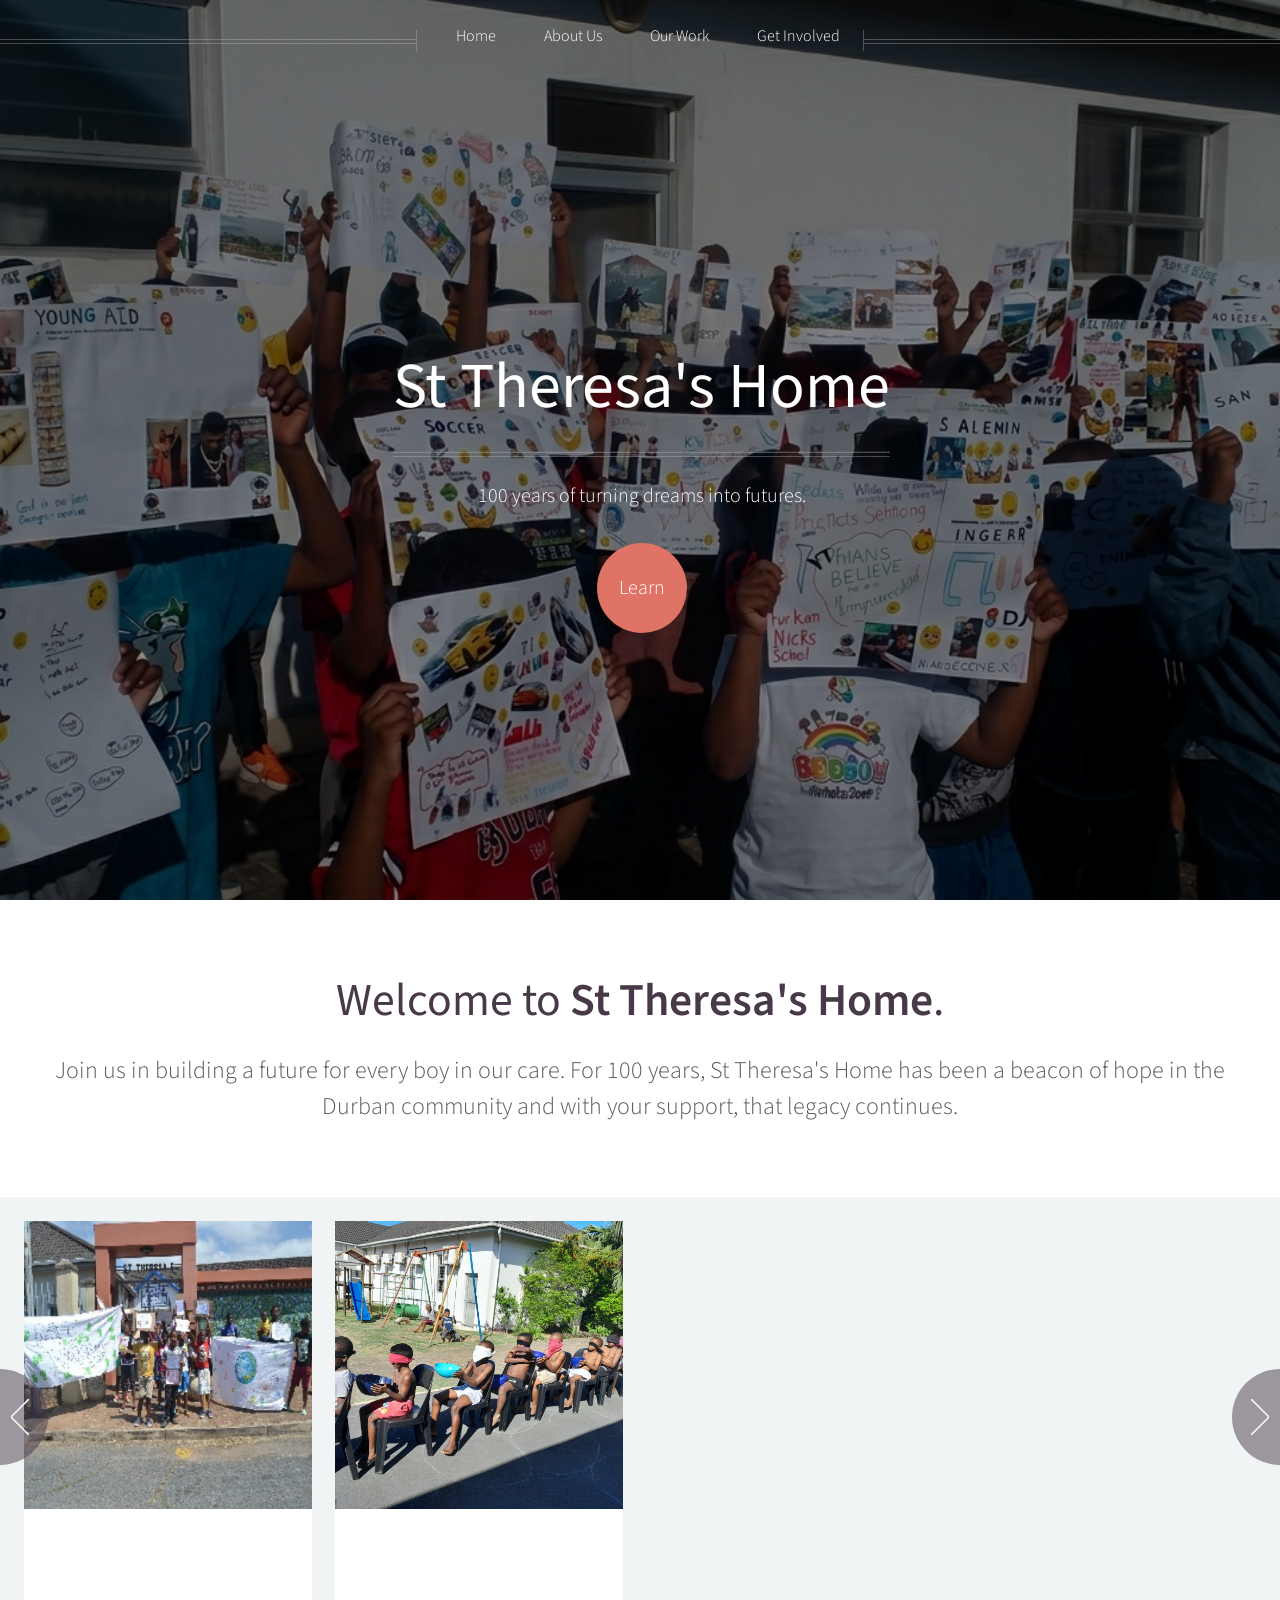
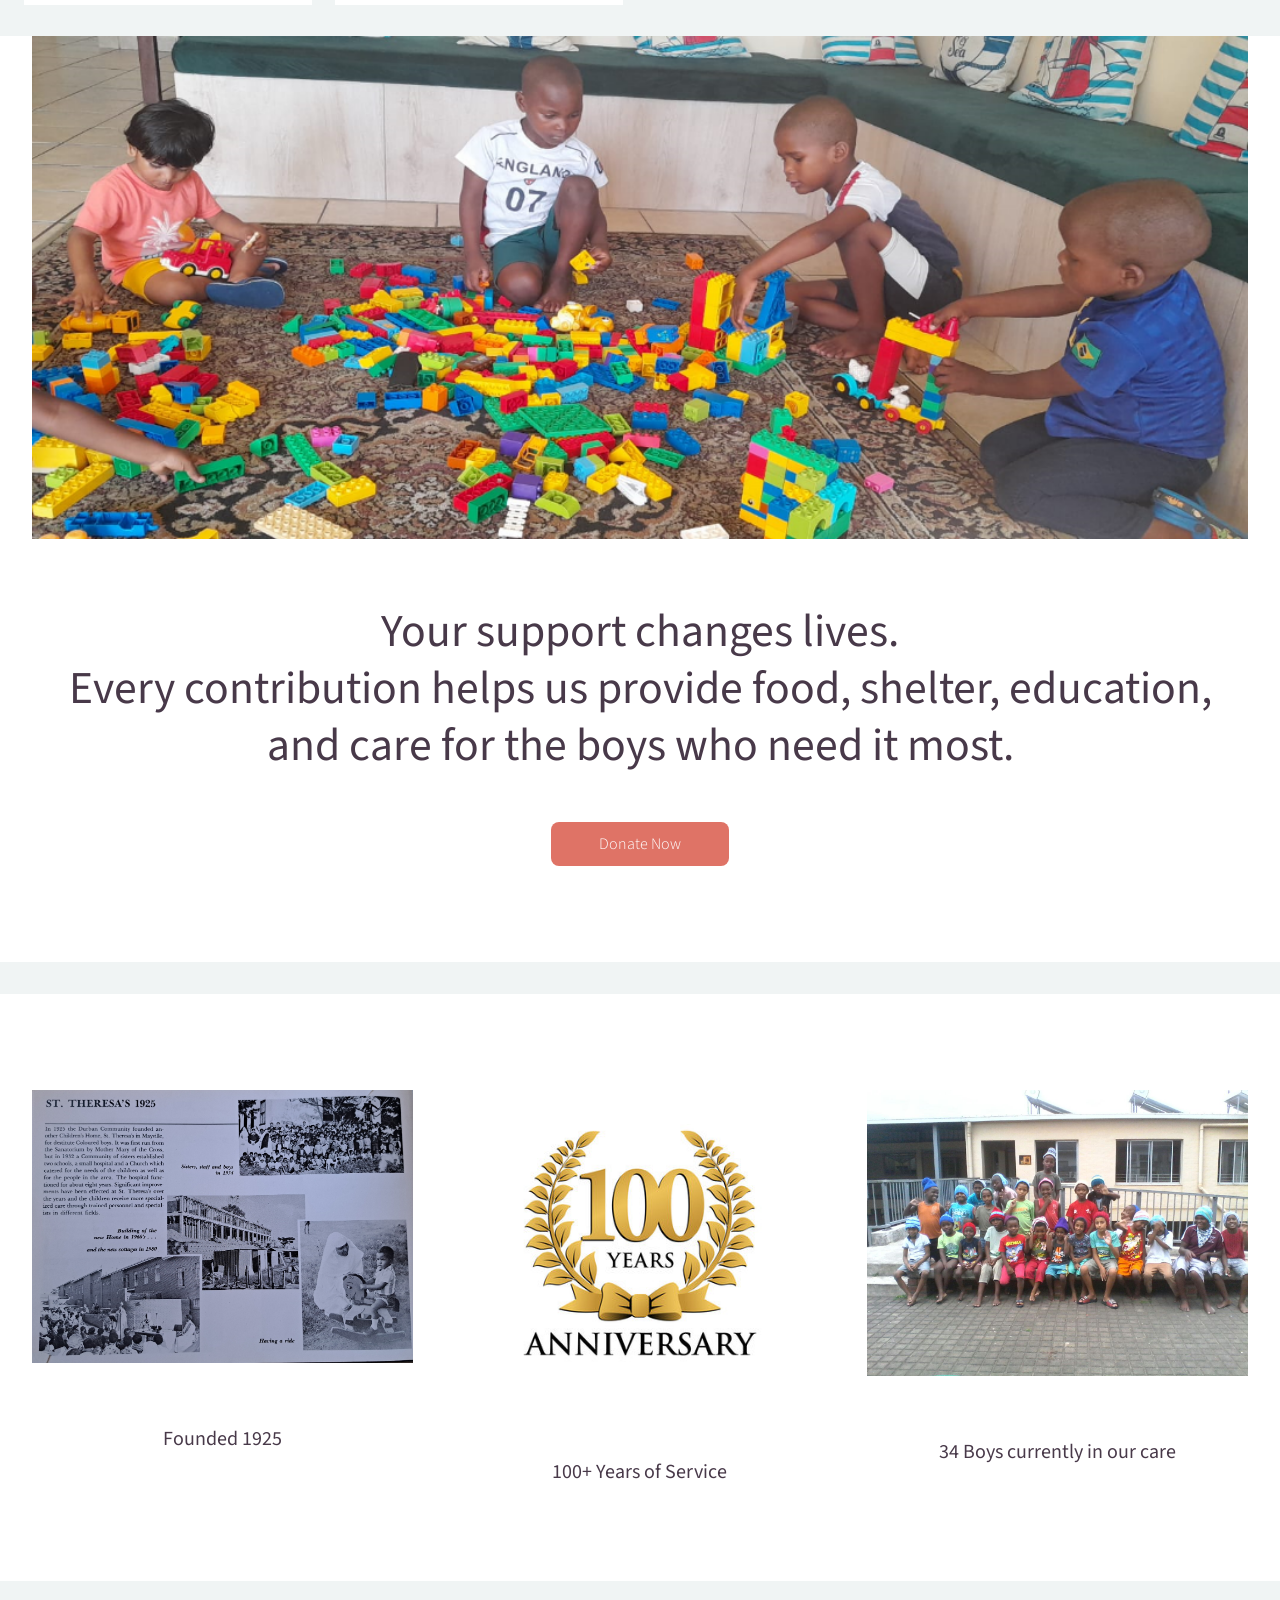
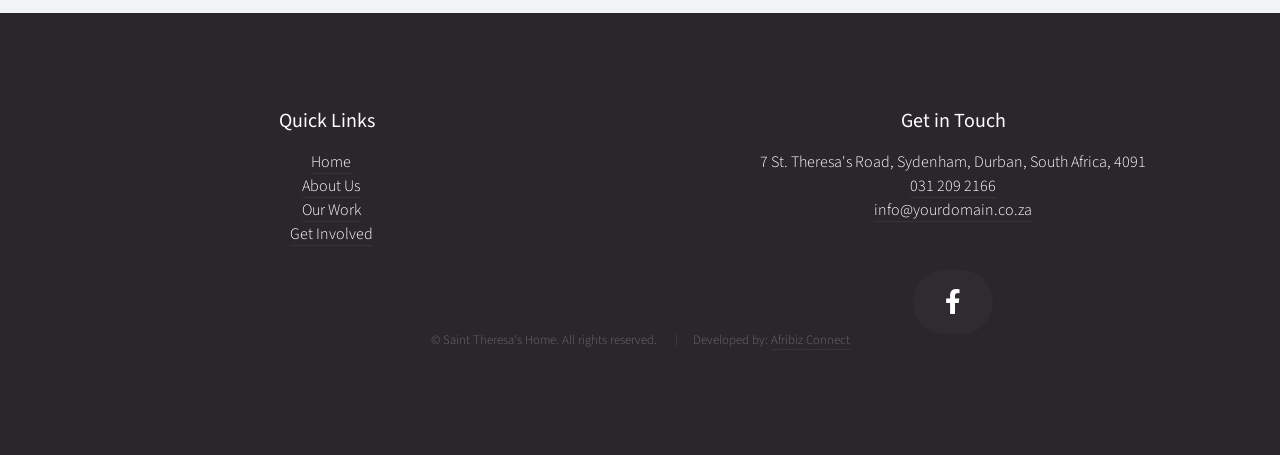
==== commit aa618ccf: "update home page" ====
--- a/index.html
+++ b/index.html
@@ -44,10 +44,11 @@
 			<section id="banner">
 				<header>
 					<h2>Welcome to <strong>St Theresa's Home</strong>.</h2>
-					<p>Join us in building a future for every boy in our care. 
-						For 100 years, St Theresa's Home has been a beacon of hope
-						in the Durban community and with your support, that legacy 
-						continues.</p>
+					<p>
+						Join us in building a future for every boy in our care. For 100
+						years, St Theresa's Home has been a beacon of hope in the Durban
+						community and with your support, that legacy continues.
+					</p>
 				</header>
 			</section>
 
@@ -125,13 +126,11 @@
 					<header>
 						<h2>
 							Your support changes lives.
-							<br/>
-							Every contribution helps us provide food, 
-							shelter, education, and care for the boys who need it most.
+							<br />
+							Every contribution helps us provide food, shelter, education, and
+							care for the boys who need it most.
 						</h2>
-						<p>
-							
-						</p>
+						<p></p>
 					</header>
 					<footer>
 						<a href="contact.html" class="button">Donate Now</a>
@@ -144,16 +143,25 @@
 				<section id="features" class="container special">
 					<div class="row">
 						<article class="col-4 col-12-mobile special">
+							<a href="#" class="image featured">
+								<img src="images/pic07.jpeg" alt="" />
+							</a>
 							<header>
 								<h3><a href="#">Founded 1925</a></h3>
 							</header>
 						</article>
 						<article class="col-4 col-12-mobile special">
+							<a href="#" class="image featured">
+								<img src="images/pic08.jpeg" alt="" />
+							</a>
 							<header>
 								<h3><a href="#">100+ Years of Service</a></h3>
 							</header>
 						</article>
 						<article class="col-4 col-12-mobile special">
+							<a href="#" class="image featured">
+								<img src="images/pic09.jpg" alt="" />
+							</a>
 							<header>
 								<h3><a href="#">34 Boys currently in our care</a></h3>
 							</header>
@@ -174,7 +182,7 @@
 								</header>
 								<nav>
 									<ul class="footerMenu">
-    									<li><a href="index.html">Home</a></li>
+										<li><a href="index.html">Home</a></li>
 										<li><a href="aboutUs.html">About Us</a></li>
 										<li><a href="ourWork.html">Our Work</a></li>
 										<li><a href="contact.html">Get Involved</a></li>
@@ -190,20 +198,24 @@
 									<h3>Get in Touch</h3>
 								</header>
 								<p>
-									7 St. Theresa's Road, Sydenham, Durban, South Africa, 4091<br>
-									<a href="tel:+27312092166">031 209 2166</a><br>
-									<a href="mailto:info@yourdomain.co.za">info@yourdomain.co.za</a>
+									7 St. Theresa's Road, Sydenham, Durban, South Africa, 4091<br />
+									<a href="tel:+27312092166">031 209 2166</a><br />
+									<a href="mailto:info@yourdomain.co.za"
+										>info@yourdomain.co.za</a
+									>
 								</p>
 								<ul class="icons">
 									<li>
-										<a href="https://www.facebook.com/SaintTheresasHome/" class="icon brands fa-facebook-f">
+										<a
+											href="https://www.facebook.com/SaintTheresasHome/"
+											class="icon brands fa-facebook-f"
+										>
 											<span class="label">Facebook</span>
 										</a>
 									</li>
 								</ul>
 							</section>
 						</div>
-
 					</div>
 
 					<!-- Copyright -->
@@ -217,7 +229,6 @@
 							</div>
 						</div>
 					</div>
-
 				</div>
 			</div>
 		</div>
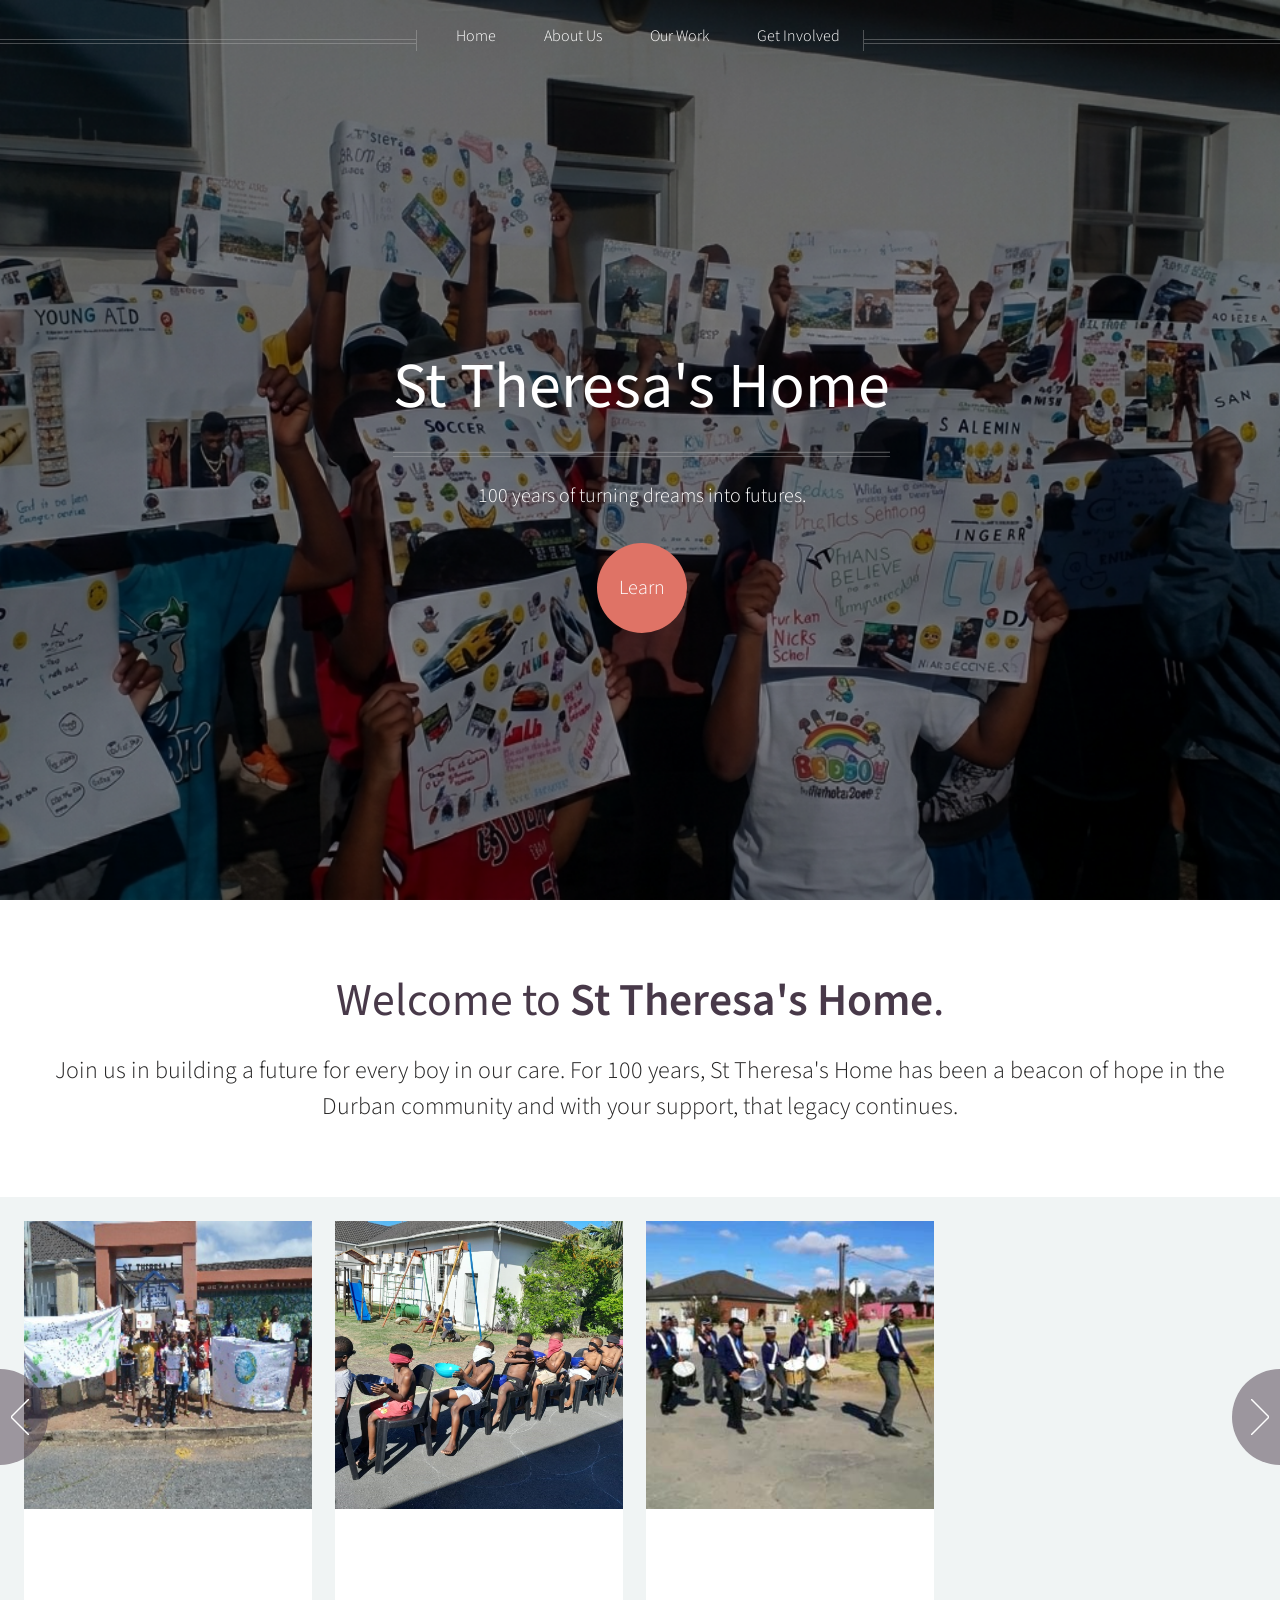
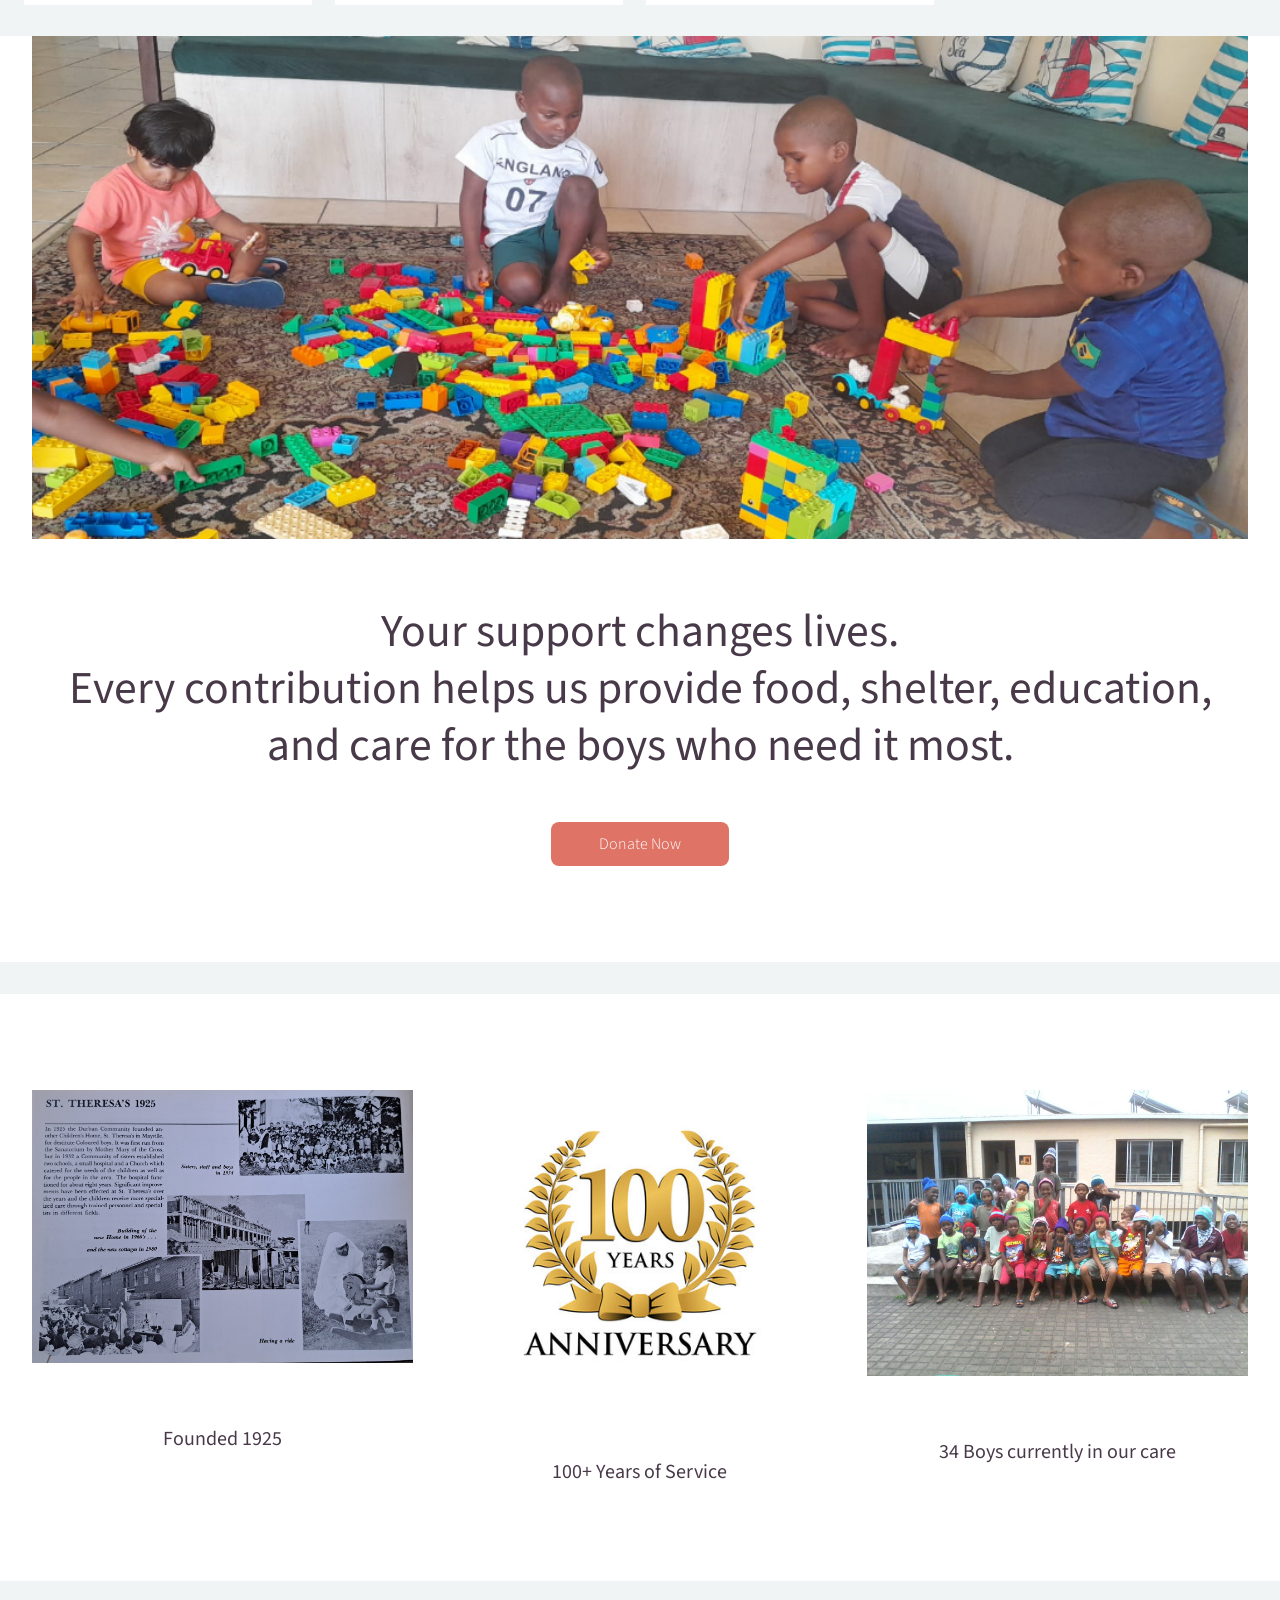
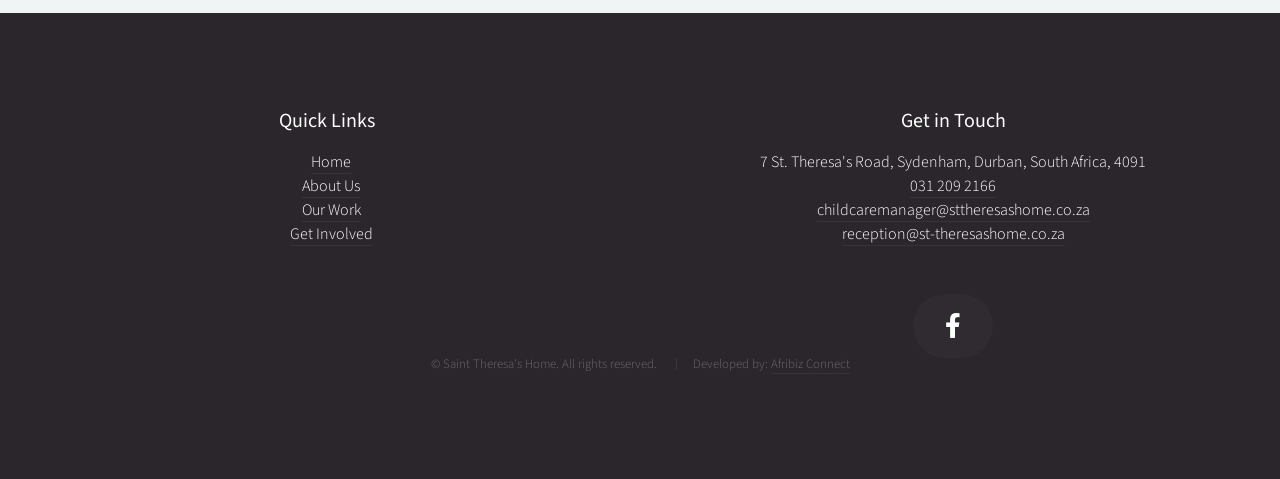
==== commit d6c4eaf6: "Updated email links in footer throughout the website" ====
--- a/index.html
+++ b/index.html
@@ -199,10 +199,13 @@
 								</header>
 								<p>
 									7 St. Theresa's Road, Sydenham, Durban, South Africa, 4091<br />
-									<a href="tel:+27312092166">031 209 2166</a><br />
-									<a href="mailto:info@yourdomain.co.za"
-										>info@yourdomain.co.za</a
-									>
+									<a href="tel:+27312092166"> 031 209 2166</a><br />
+									<a href="mailto:childcaremanager@sttheresashome.co.za">
+										childcaremanager@sttheresashome.co.za
+									</a><br />
+									<a href="mailto:childcaremanager@sttheresashome.co.za">
+										reception@st-theresashome.co.za
+									</a><br />
 								</p>
 								<ul class="icons">
 									<li>
--- a/assets/css/main.css
+++ b/assets/css/main.css
@@ -174,7 +174,7 @@
 
 body {
 	background: #f0f4f4;
-	color: #5b5b5b;
+	color: #242323;
 	font-size: 15pt;
 	line-height: 1.85em;
 	font-family: "Source Sans Pro", sans-serif;
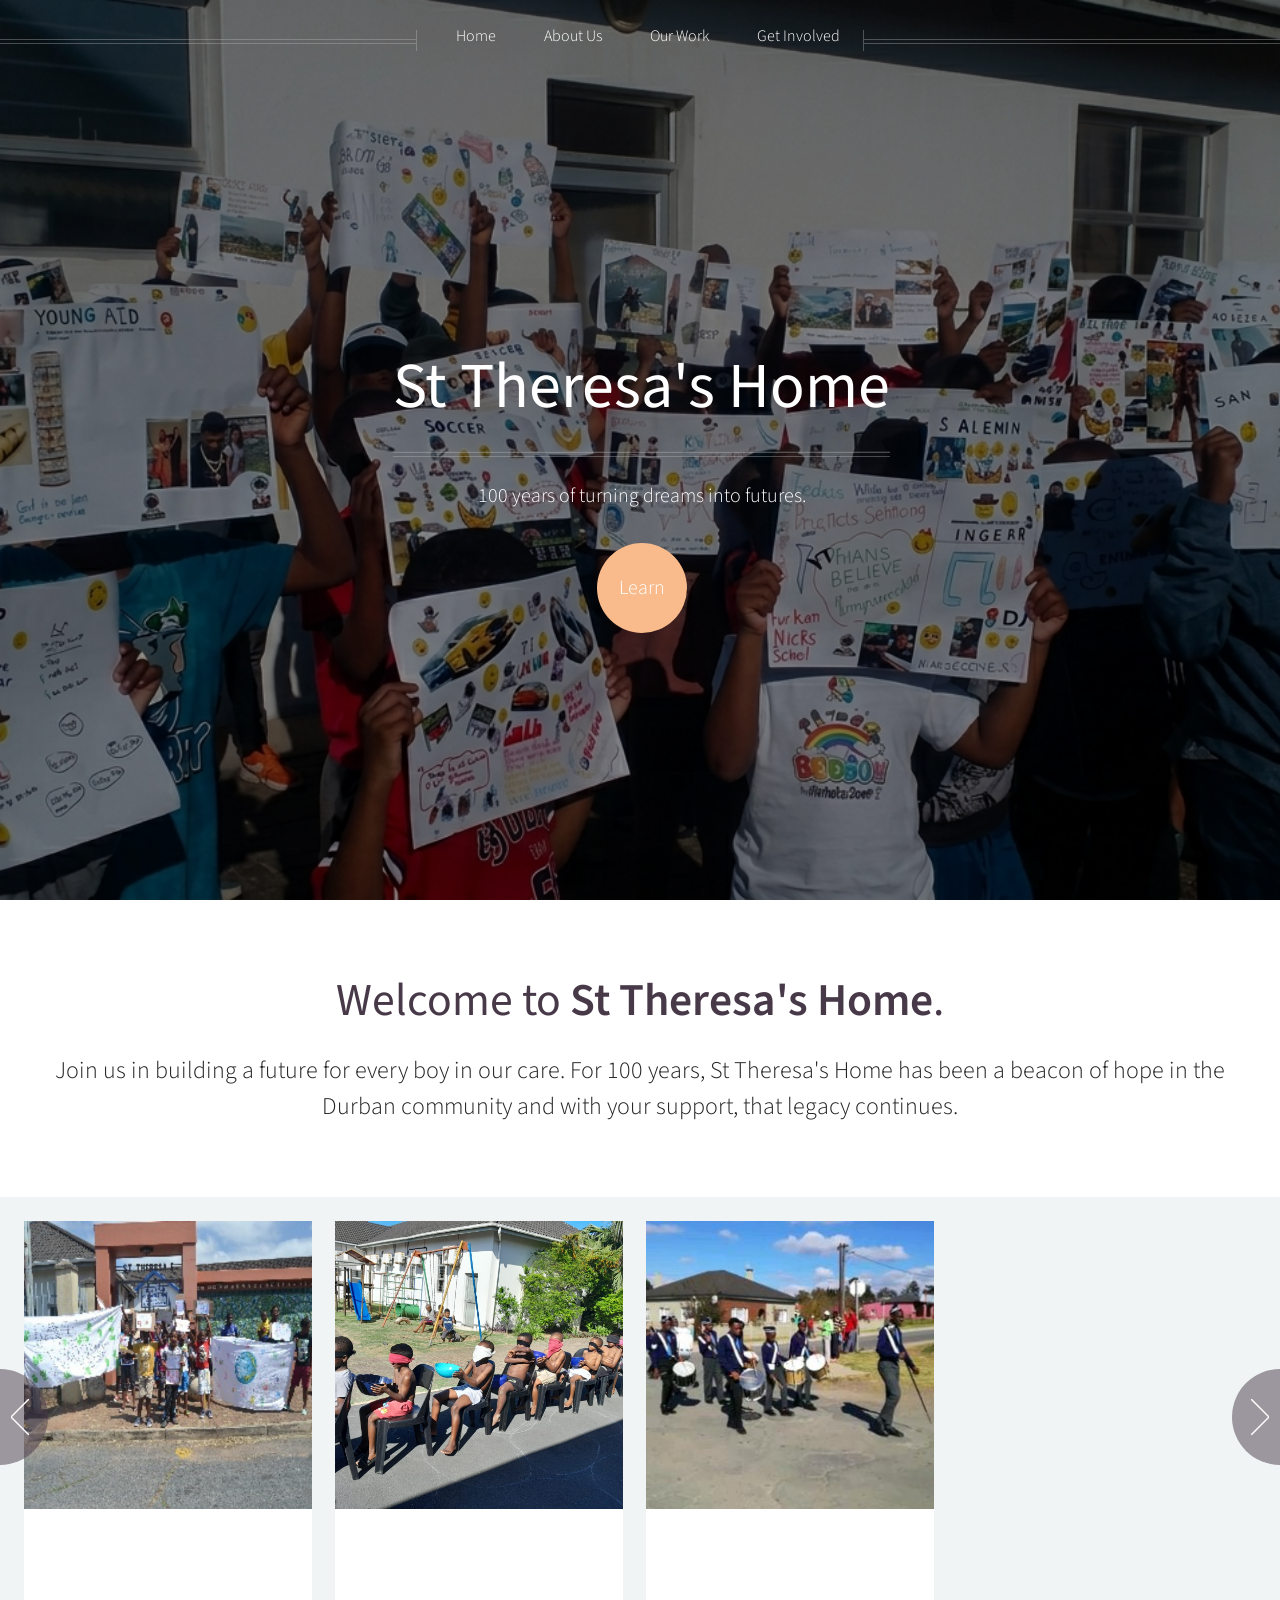
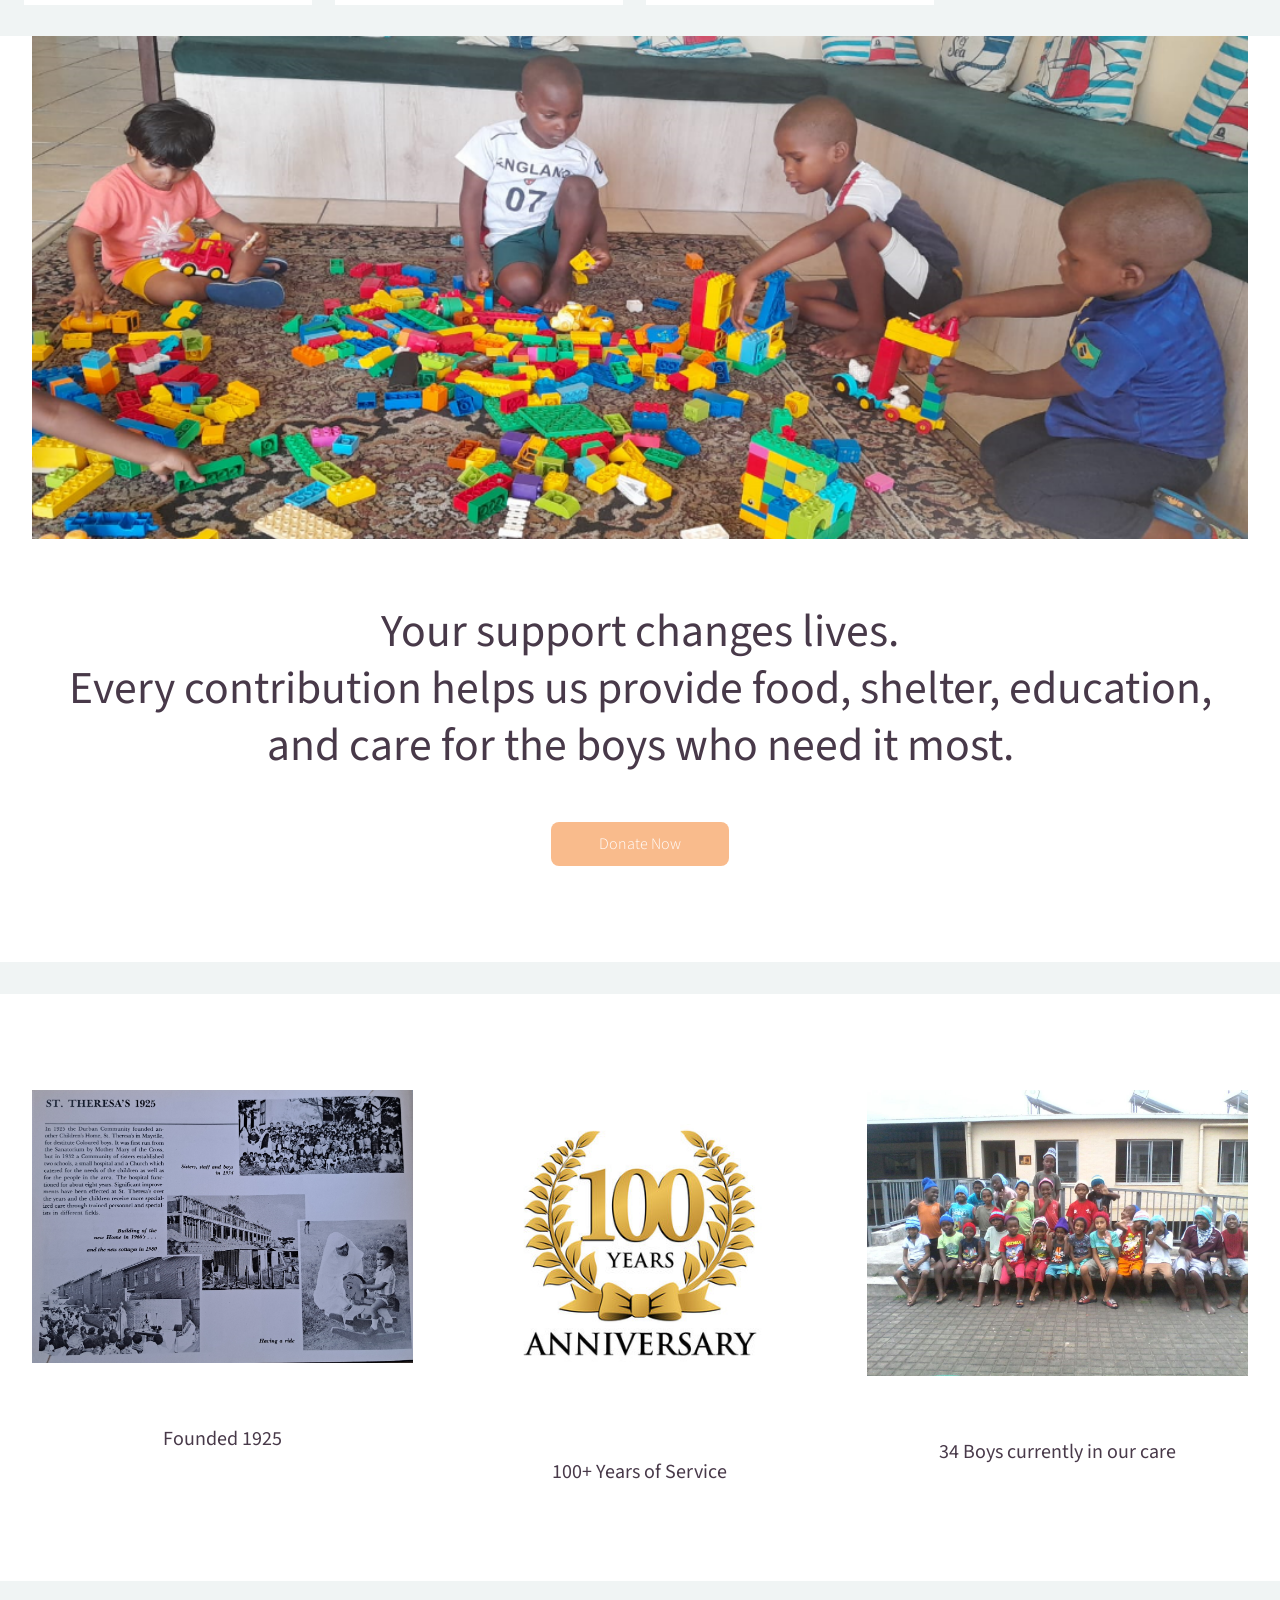
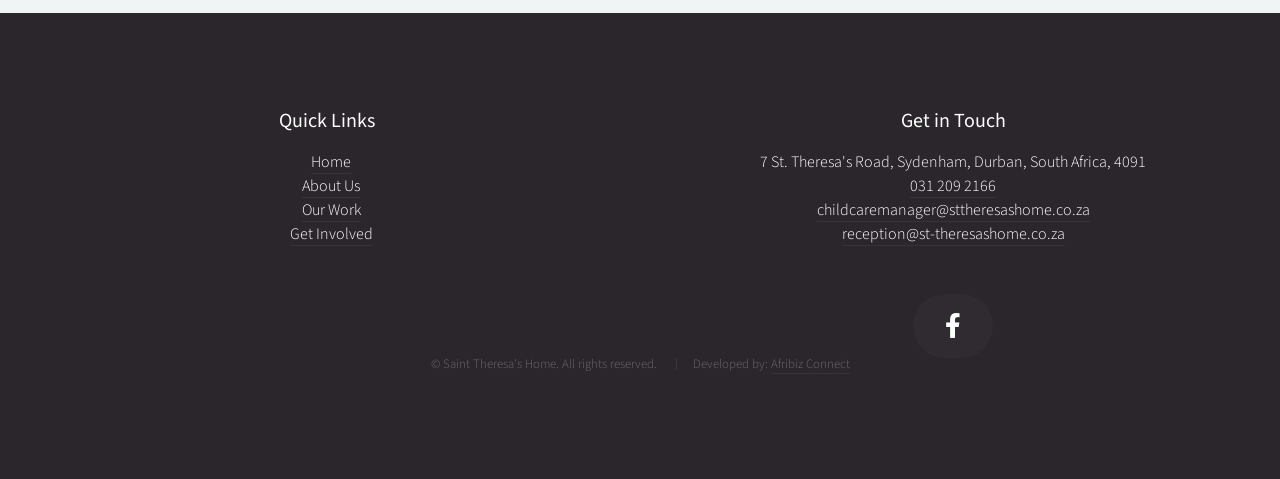
==== commit b1d1b591: "Updated favicon images. refrenced favicon tags in all pages heads" ====
--- a/index.html
+++ b/index.html
@@ -12,6 +12,11 @@
 		<noscript
 			><link rel="stylesheet" href="assets/css/noscript.css"
 		/></noscript>
+
+		<link rel="apple-touch-icon" sizes="180x180" href="assets/favicon/apple-touch-icon.png">
+		<link rel="icon" type="image/png" sizes="32x32" href="assets/favicon/favicon-32x32.png">
+		<link rel="icon" type="image/png" sizes="16x16" href="assets/favicon/favicon-16x16.png">
+		<link rel="manifest" href="/site.webmanifest">
 	</head>
 	<body class="homepage is-preload">
 		<div id="page-wrapper">
--- a/assets/css/main.css
+++ b/assets/css/main.css
@@ -1978,6 +1978,10 @@
 	margin-right: 0;
 }
 
+
+ul.bankingDetails{
+	list-style: none;
+}
 /* Divided */
 
 ul.divided {
@@ -2179,8 +2183,9 @@
 .button {
 	position: relative;
 	display: inline-block;
-	background: #df7366;
+	background: #F9BB8C;
 	color: #fff;
+	font-weight: bold;
 	text-align: center;
 	border-radius: 0.5em;
 	text-decoration: none;
@@ -2213,7 +2218,7 @@
 button:hover,
 .button:hover {
 	color: #fff;
-	background: #ef8376;
+	background: #D1762F;
 }
 
 input[type="button"].alt,
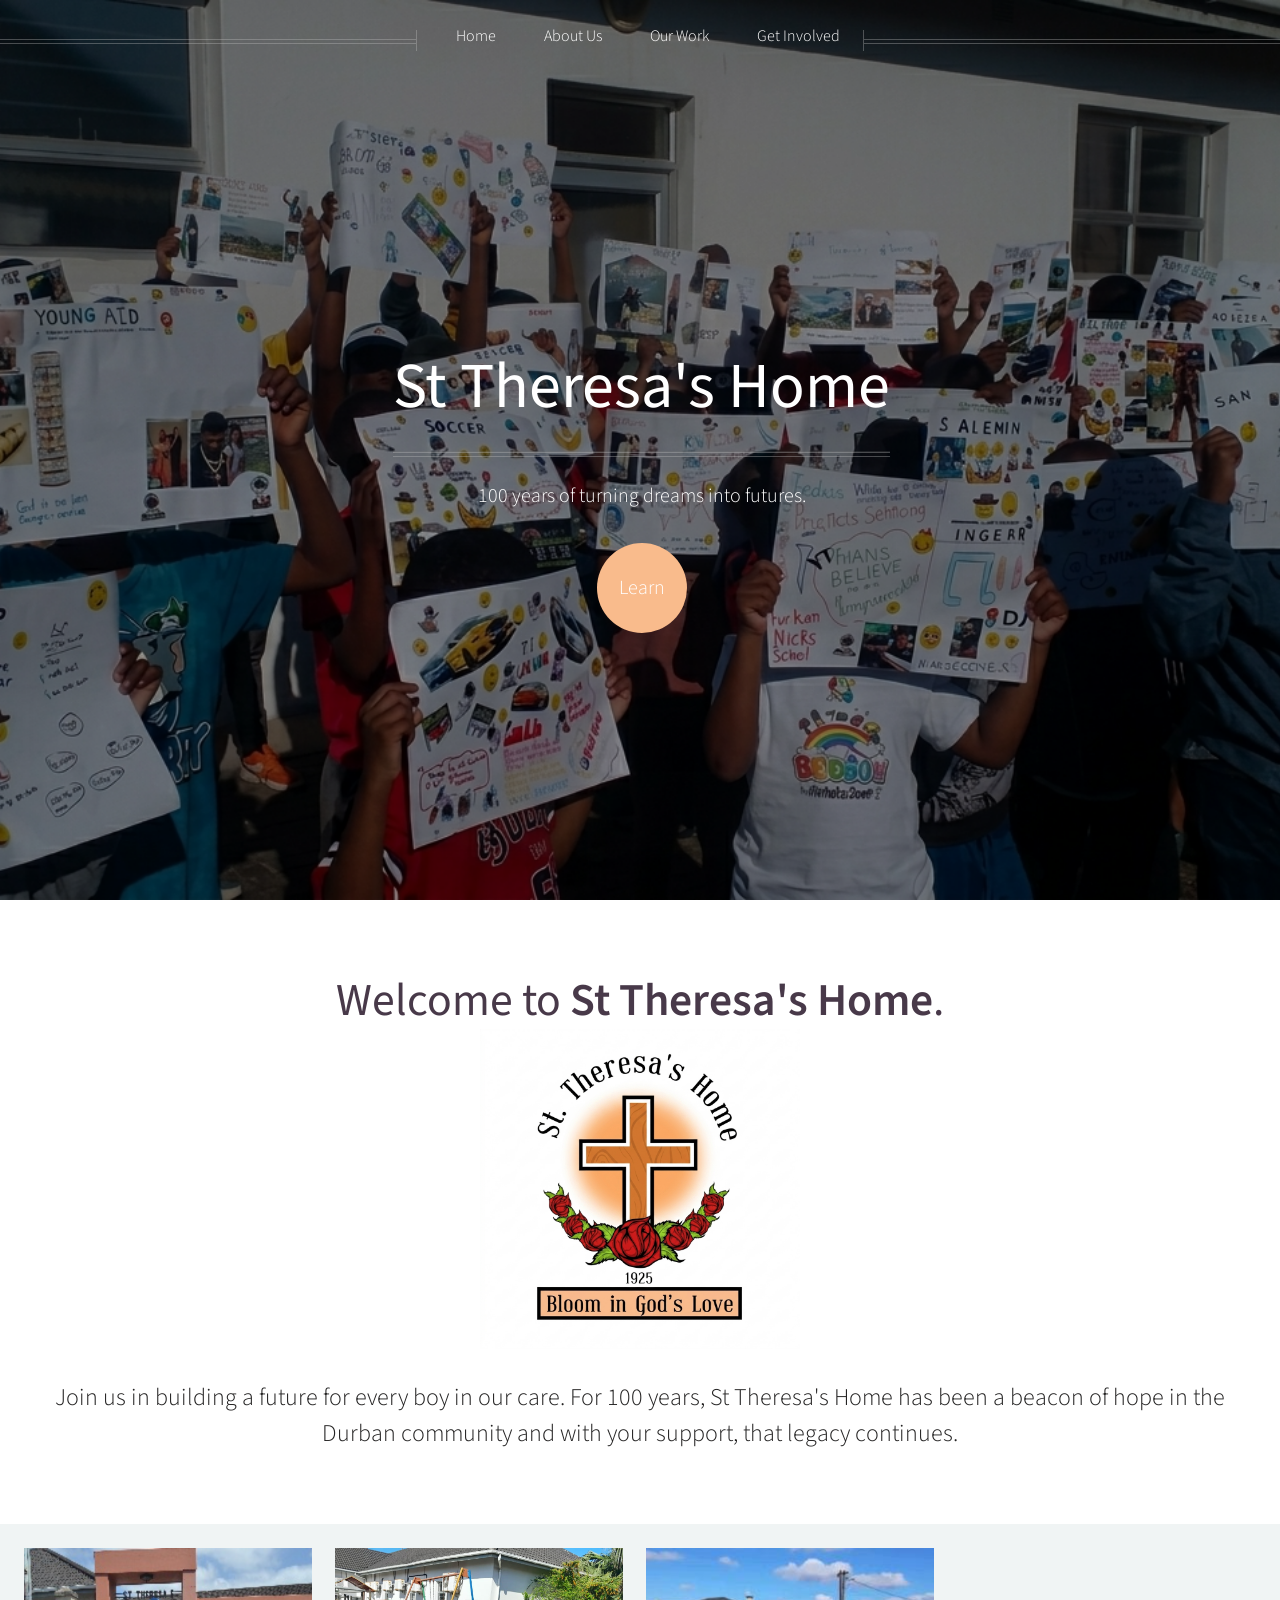
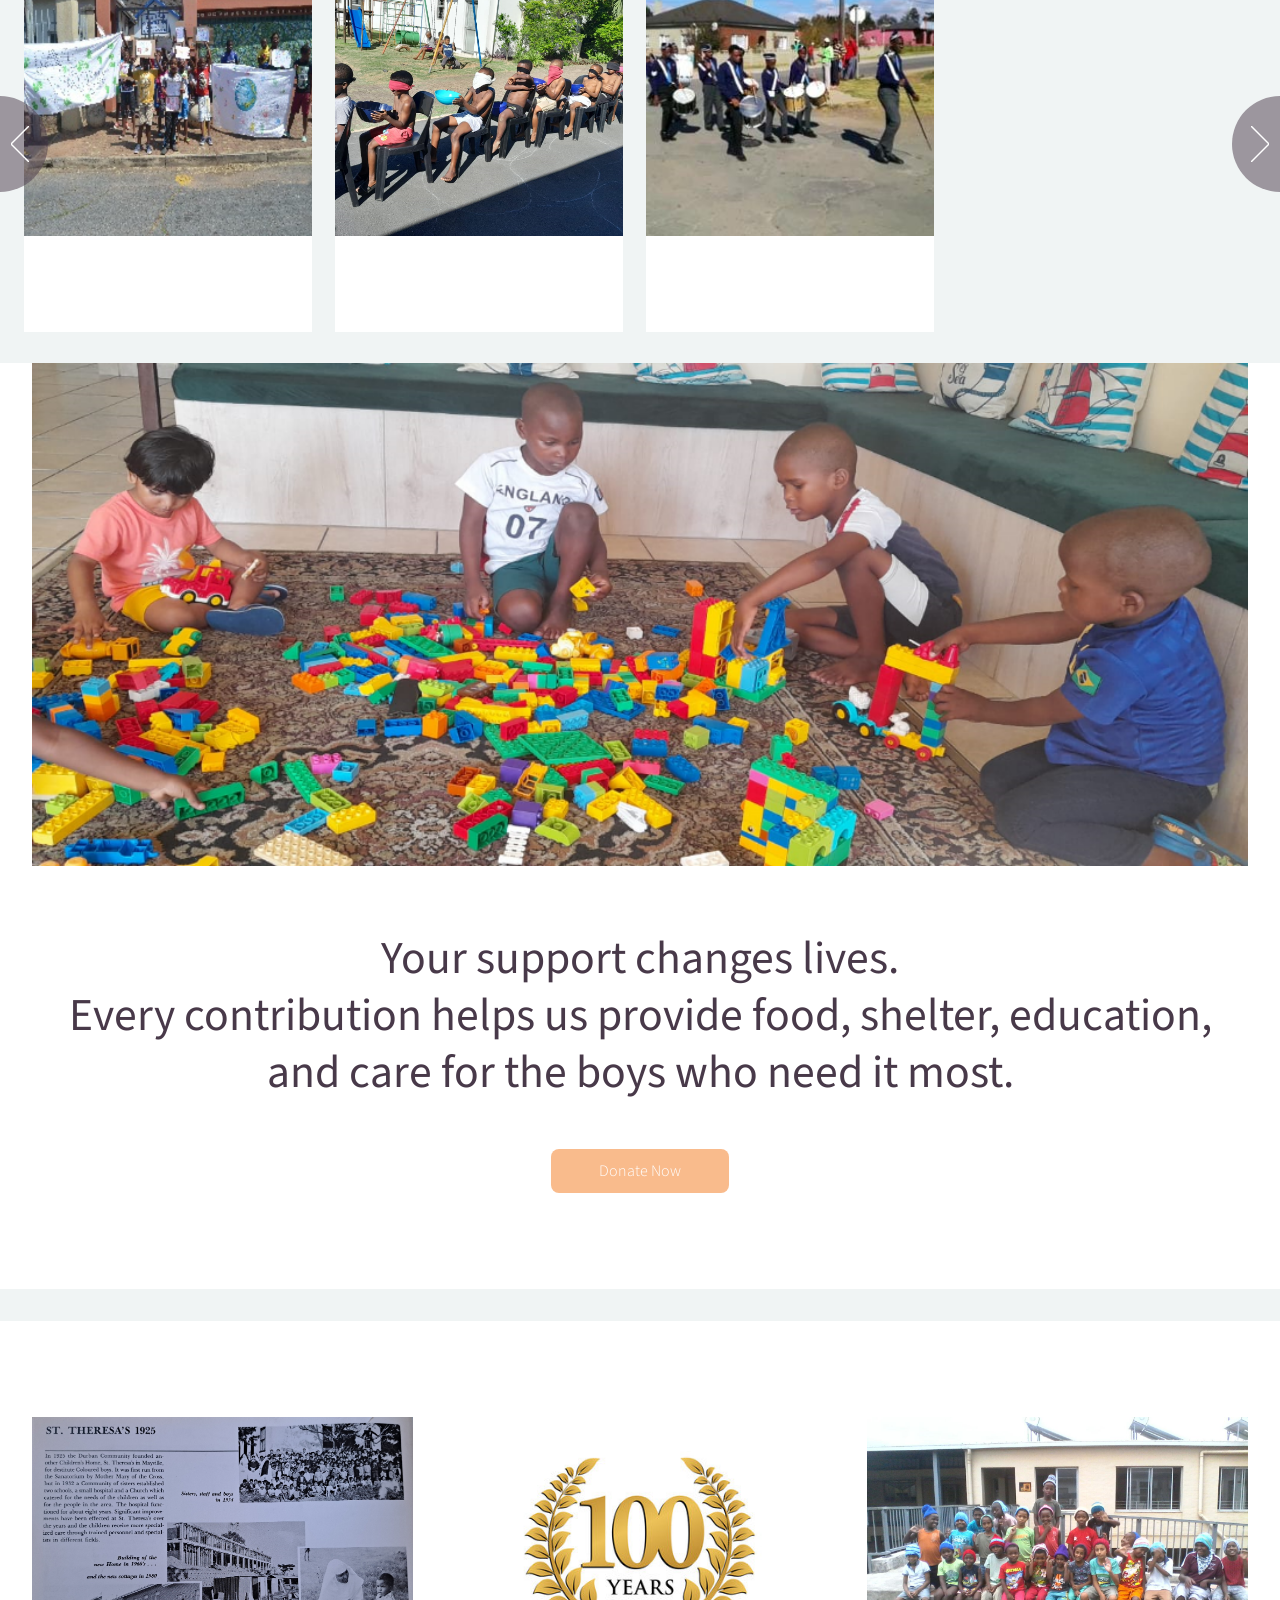
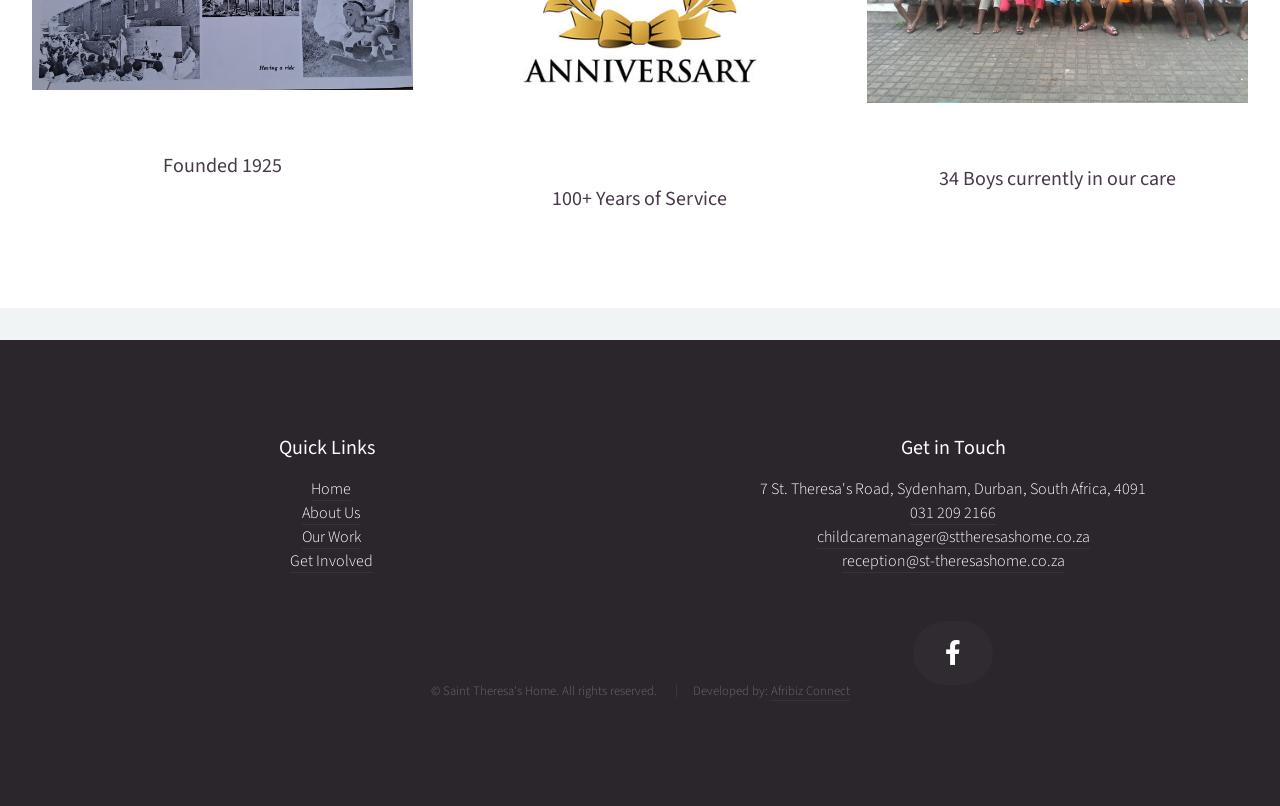
==== commit 50bf4dba: "Added logo to homepage. Deleted stock images" ====
--- a/index.html
+++ b/index.html
@@ -49,6 +49,7 @@
 			<section id="banner">
 				<header>
 					<h2>Welcome to <strong>St Theresa's Home</strong>.</h2>
+					<img src="images/logo.png" alt="St Theresa's Home Logo" class="homeImg"/>			
 					<p>
 						Join us in building a future for every boy in our care. For 100
 						years, St Theresa's Home has been a beacon of hope in the Durban
--- a/assets/css/main.css
+++ b/assets/css/main.css
@@ -1932,6 +1932,11 @@
 	width: auto;
 }
 
+.homeImg {
+    width: 20em;
+    max-width: 100%;
+}
+
 /* List */
 
 ul {
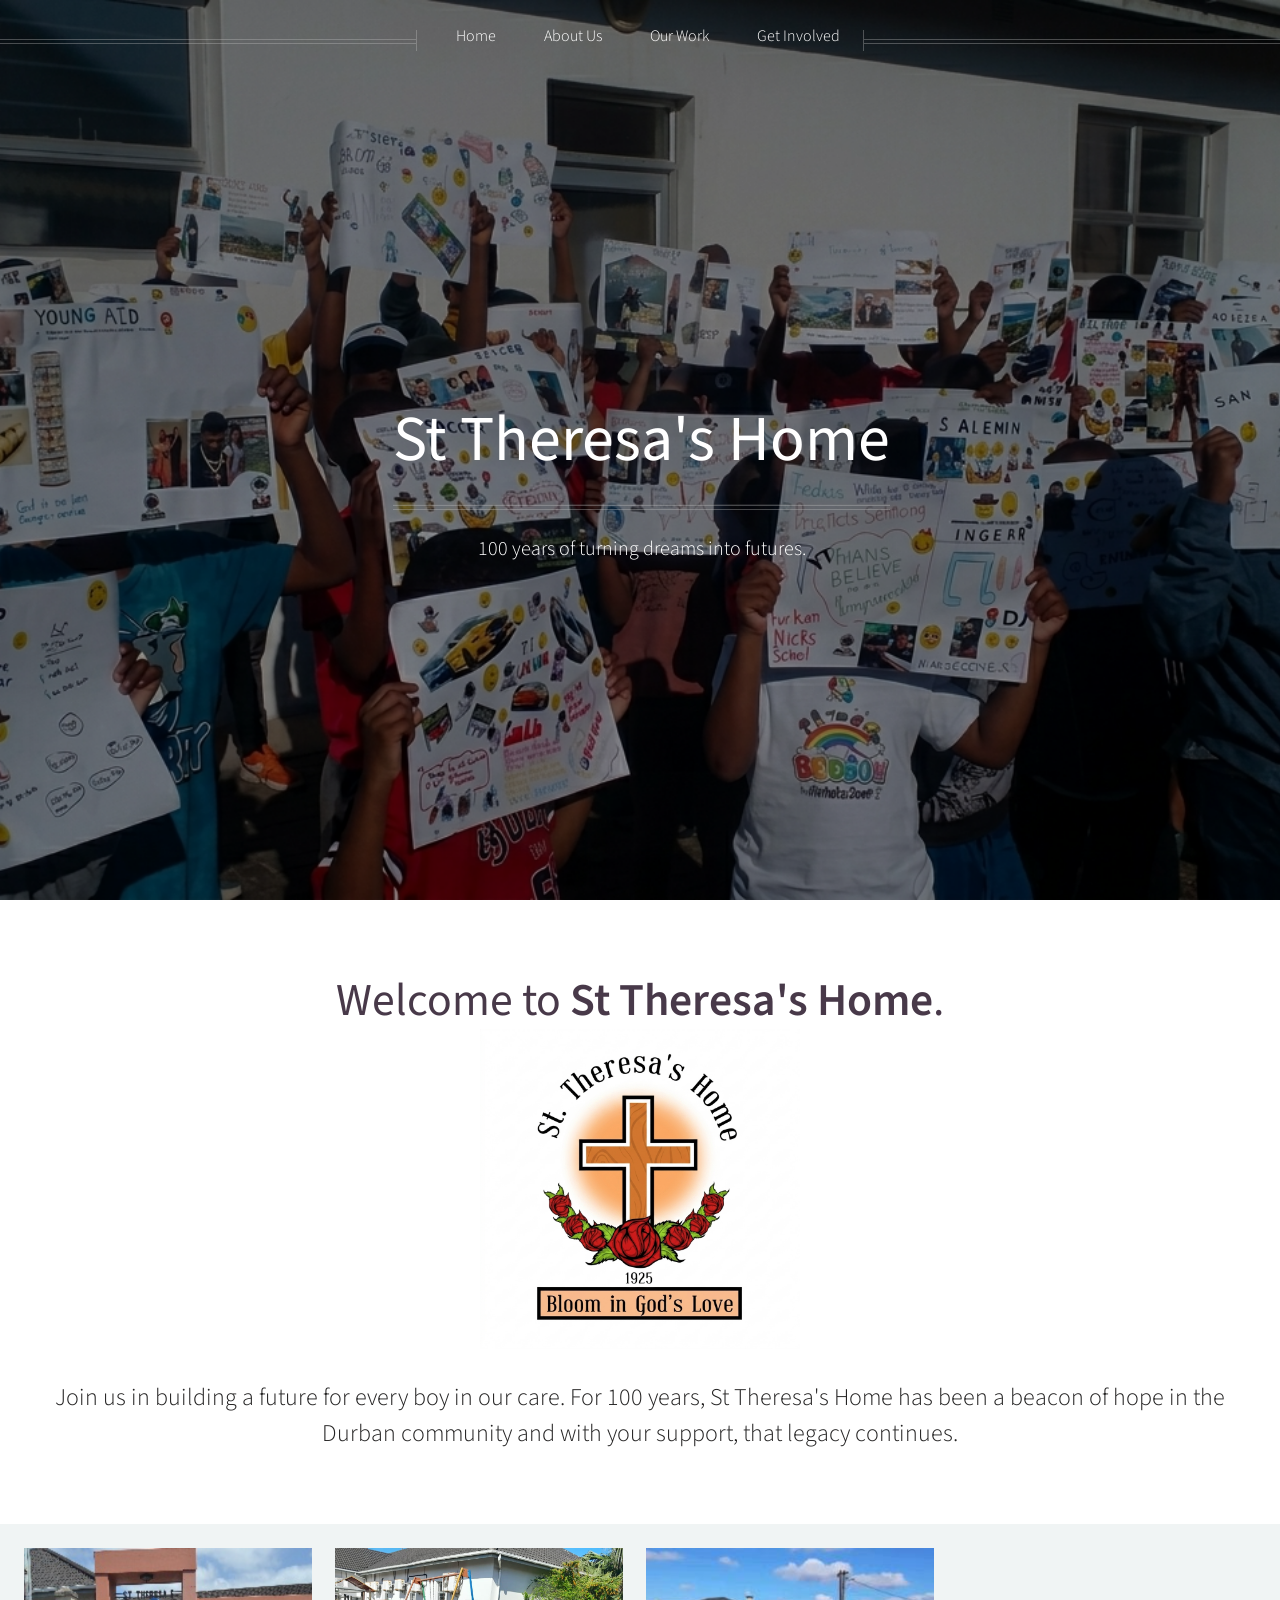
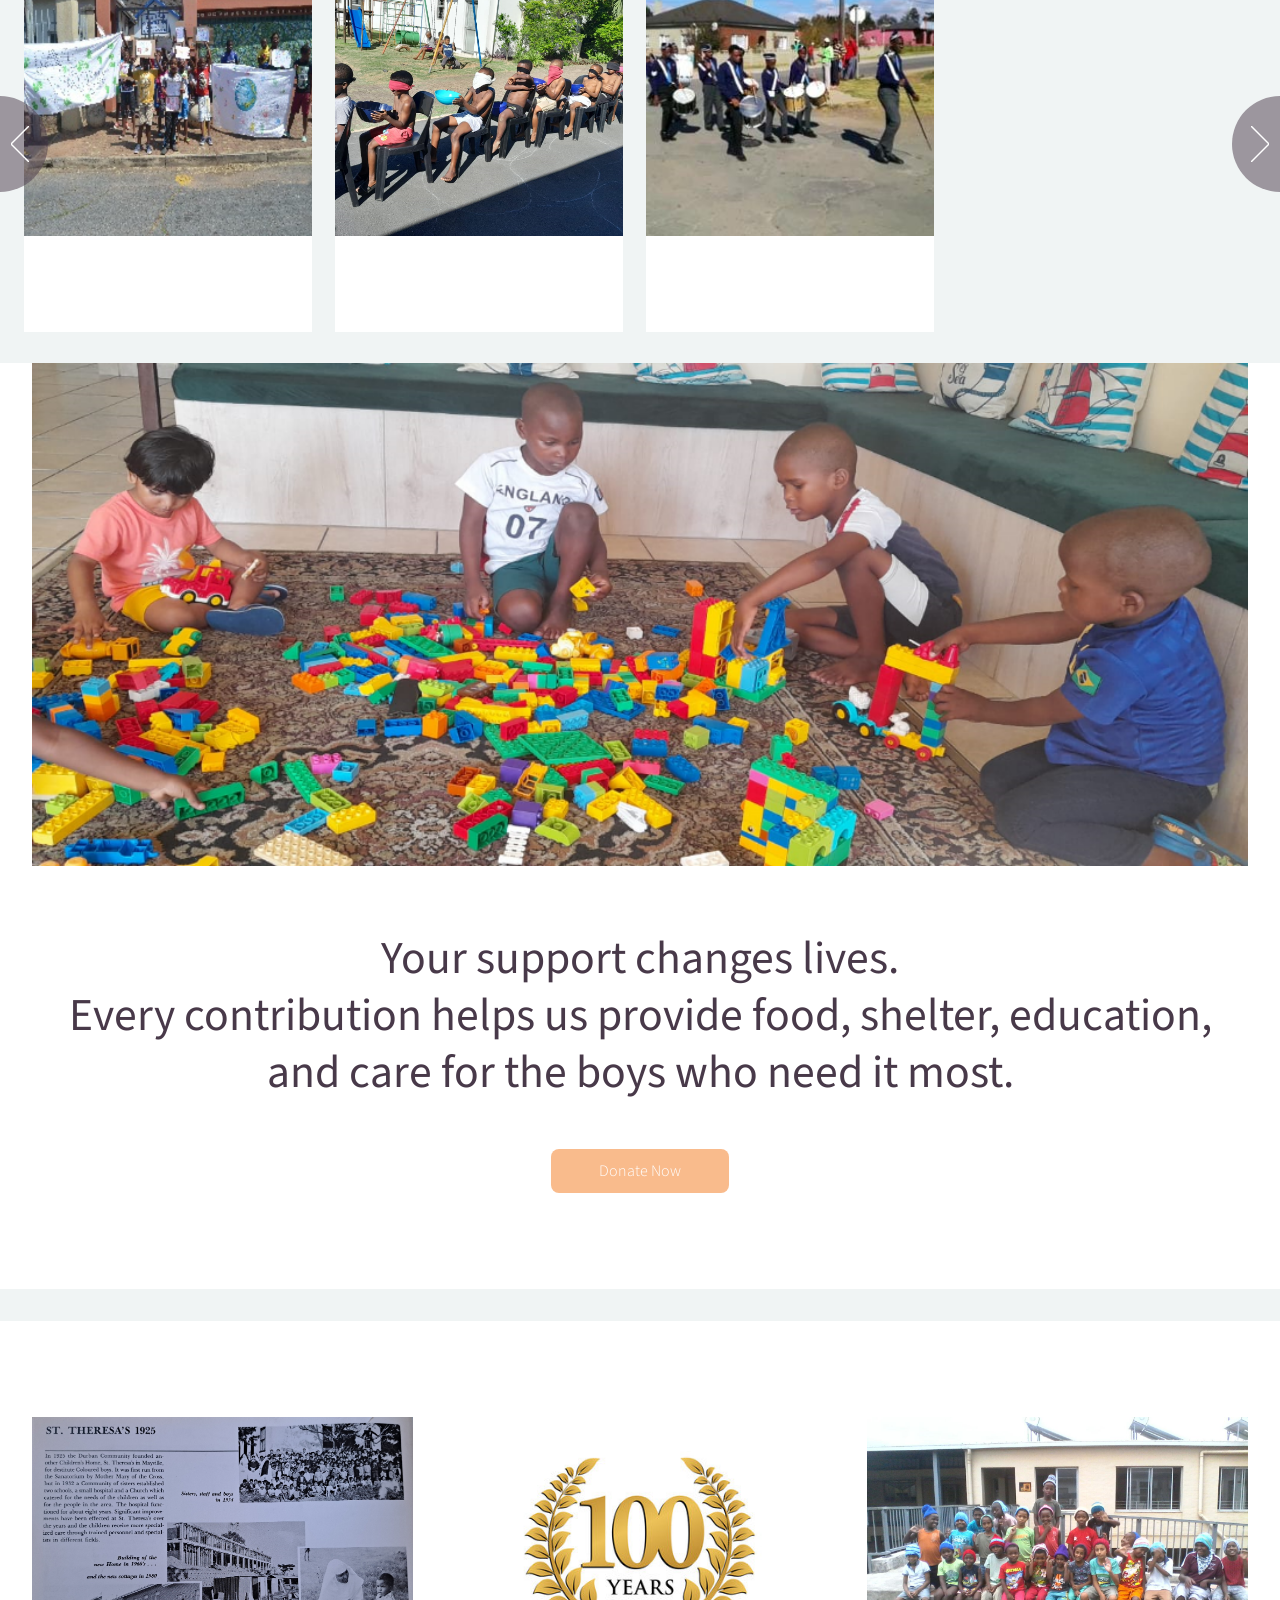
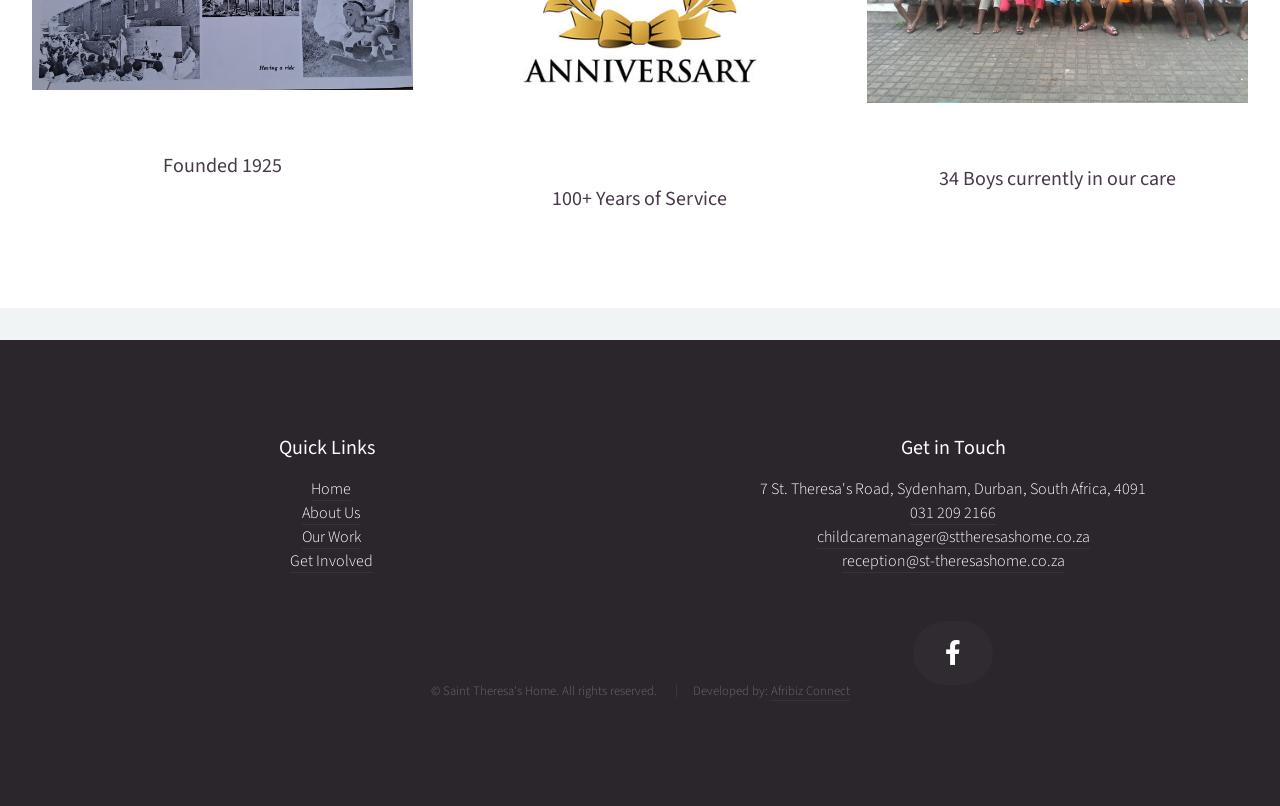
==== commit b176c520: "Removed button on hero of home page. Remove unecassary a tags on home page" ====
--- a/index.html
+++ b/index.html
@@ -29,9 +29,6 @@
 						<hr />
 						<p>100 years of turning dreams into futures.</p>
 					</header>
-					<footer>
-						<a href="#banner" class="button circled scrolly">Learn</a>
-					</footer>
 				</div>
 
 				<!-- Nav -->
@@ -126,9 +123,7 @@
 			<!-- Main -->
 			<div class="wrapper style2">
 				<article id="main" class="container special">
-					<a href="#" class="image featured"
-						><img src="images/pic06.png" alt=""
-					/></a>
+					<img src="images/pic06.png" alt="" class="image featured"/>
 					<header>
 						<h2>
 							Your support changes lives.
@@ -149,27 +144,21 @@
 				<section id="features" class="container special">
 					<div class="row">
 						<article class="col-4 col-12-mobile special">
-							<a href="#" class="image featured">
-								<img src="images/pic07.jpeg" alt="" />
-							</a>
+							<img src="images/pic07.jpeg" alt="" class="image featured"/>
 							<header>
-								<h3><a href="#">Founded 1925</a></h3>
+								<h3>Founded 1925</h3>
 							</header>
 						</article>
 						<article class="col-4 col-12-mobile special">
-							<a href="#" class="image featured">
-								<img src="images/pic08.jpeg" alt="" />
-							</a>
+								<img src="images/pic08.jpeg" alt="" class="image featured"/>
 							<header>
-								<h3><a href="#">100+ Years of Service</a></h3>
+								<h3>100+ Years of Service</h3>
 							</header>
 						</article>
 						<article class="col-4 col-12-mobile special">
-							<a href="#" class="image featured">
-								<img src="images/pic09.jpg" alt="" />
-							</a>
+								<img src="images/pic09.jpg" alt="" class="image featured" />
 							<header>
-								<h3><a href="#">34 Boys currently in our care</a></h3>
+								<h3>34 Boys currently in our care</h3>
 							</header>
 						</article>
 					</div>
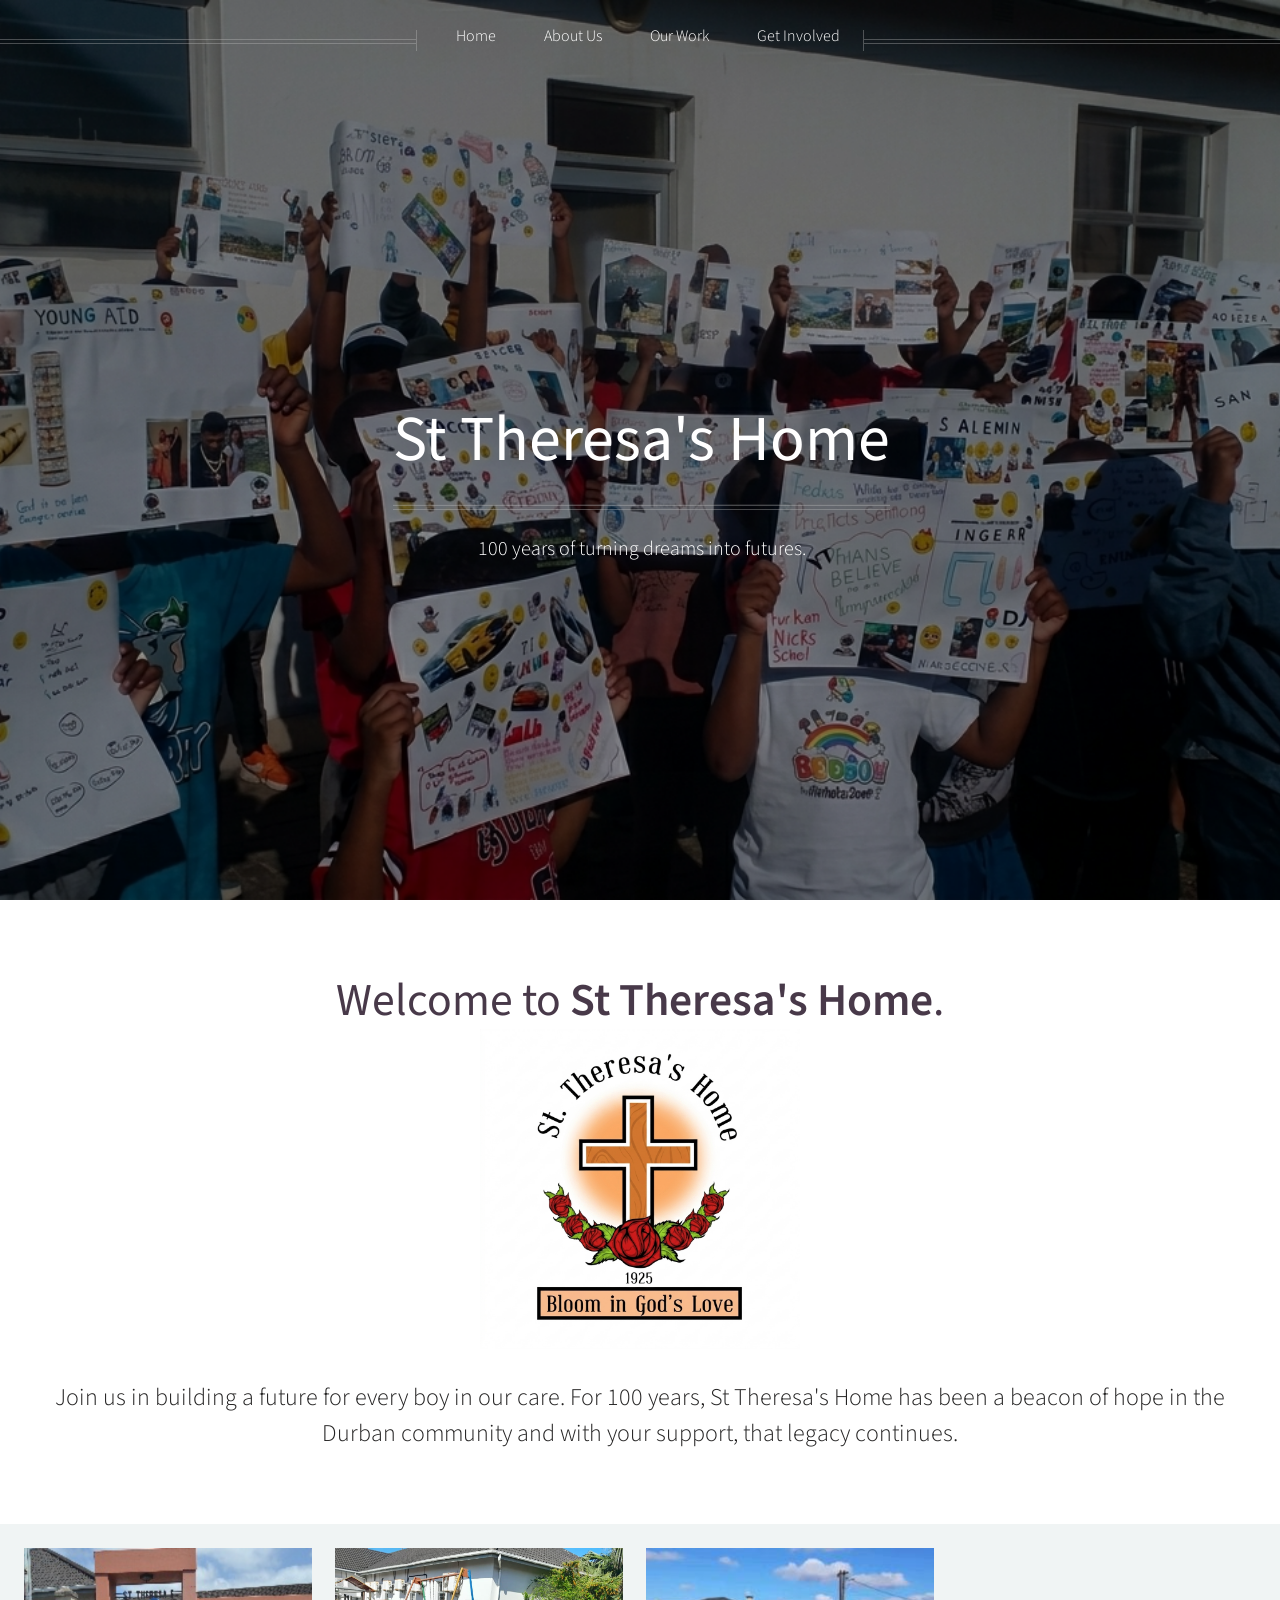
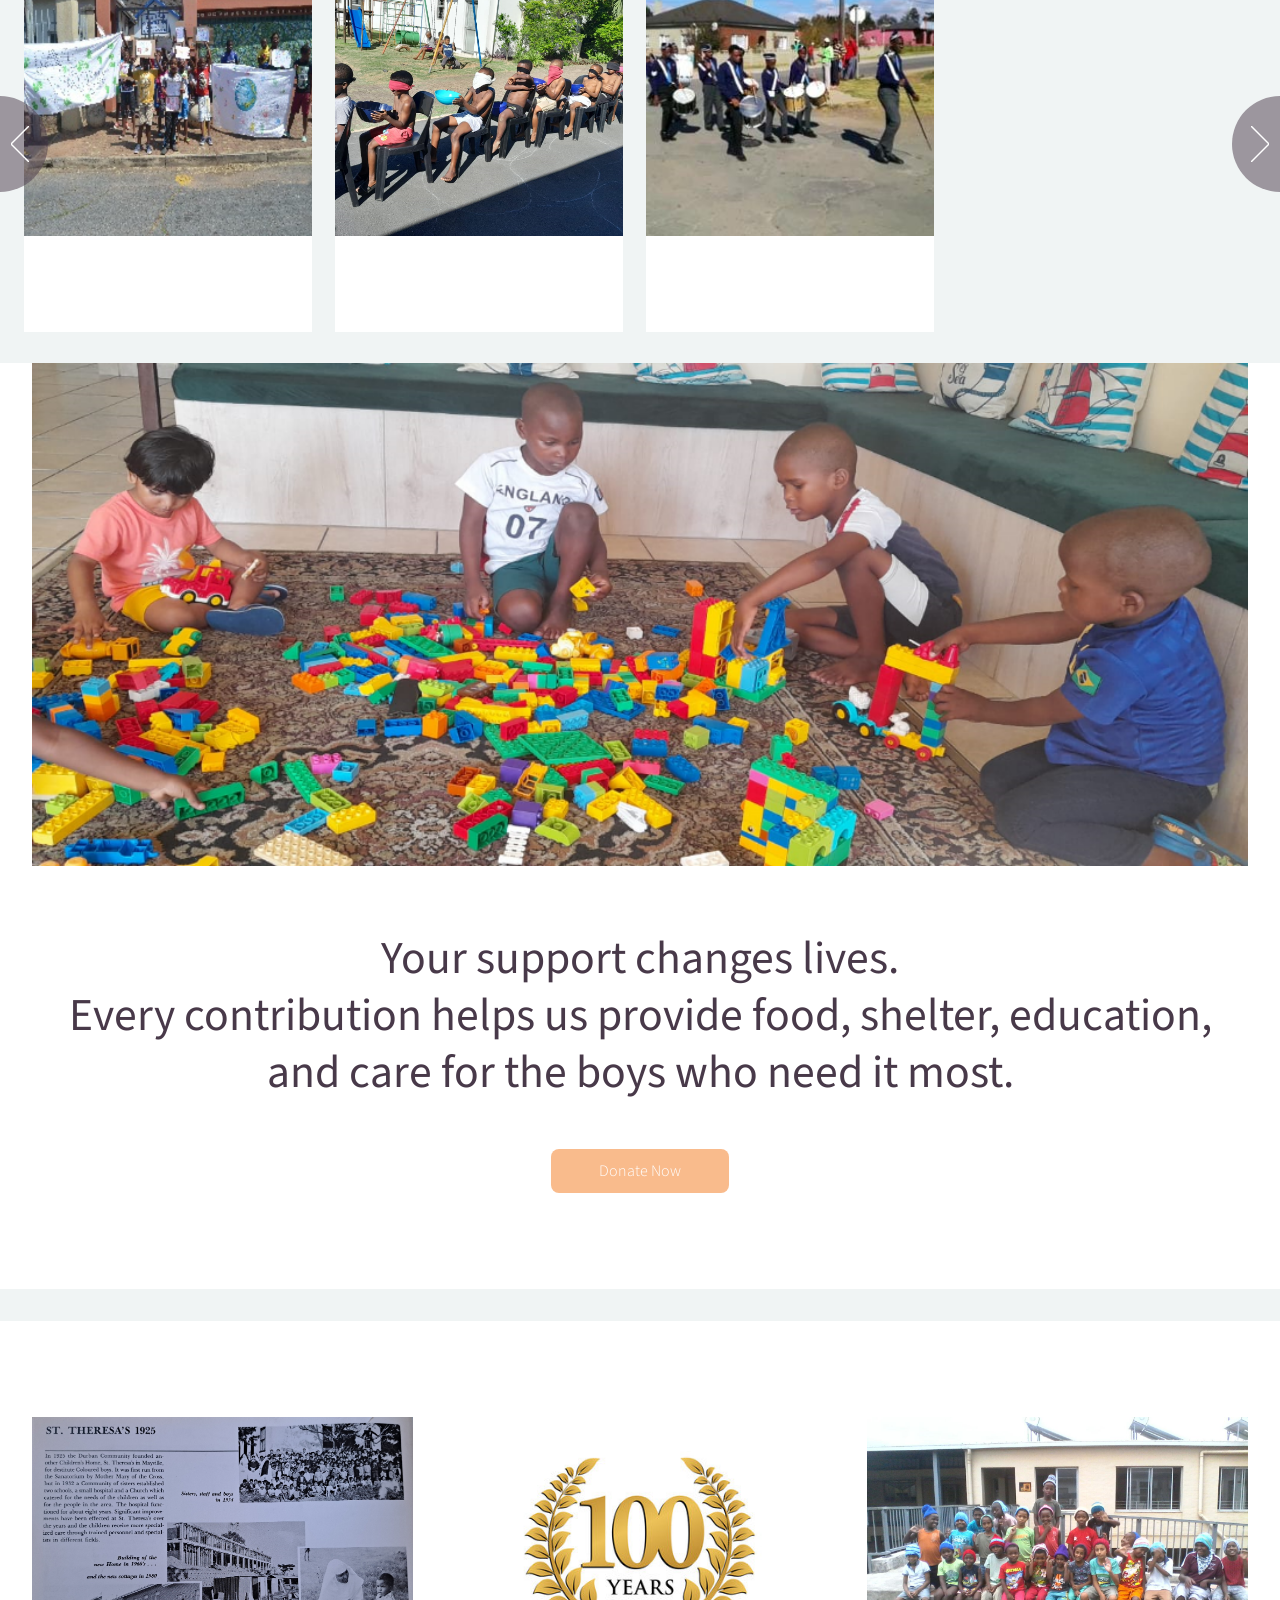
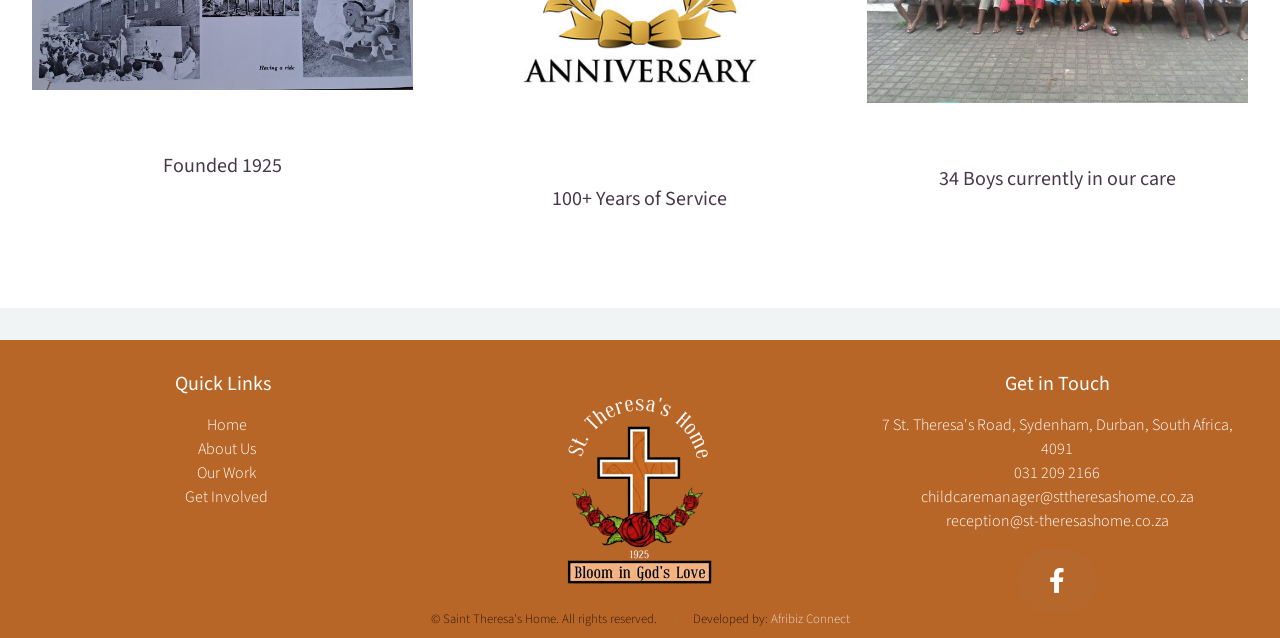
==== commit 2dccdeb4: "Updated footer css and layout globally. Added logo to footer." ====
--- a/index.html
+++ b/index.html
@@ -170,7 +170,7 @@
 				<div class="container">
 					<div class="row">
 						<!-- Left: Navigation -->
-						<div class="col-6">
+						<div class="col-4 col-12-mobile">
 							<section class="contact">
 								<header>
 									<h3>Quick Links</h3>
@@ -186,28 +186,26 @@
 							</section>
 						</div>
 
+						<!-- Middle: Logo -->
+						<div class="col-4 col-12-mobile footer-logo-col">
+							<img src="images/logo2.png" alt="St Theresa's Home Logo" class="footerImg" />
+						</div>
+
 						<!-- Right: Contact Details -->
-						<div class="col-6">
+						<div class="col-4 col-12-mobile">
 							<section class="contact">
 								<header>
 									<h3>Get in Touch</h3>
 								</header>
 								<p>
 									7 St. Theresa's Road, Sydenham, Durban, South Africa, 4091<br />
-									<a href="tel:+27312092166"> 031 209 2166</a><br />
-									<a href="mailto:childcaremanager@sttheresashome.co.za">
-										childcaremanager@sttheresashome.co.za
-									</a><br />
-									<a href="mailto:childcaremanager@sttheresashome.co.za">
-										reception@st-theresashome.co.za
-									</a><br />
+									<a href="tel:+27312092166">031 209 2166</a><br />
+									<a href="mailto:childcaremanager@sttheresashome.co.za">childcaremanager@sttheresashome.co.za</a><br />
+									<a href="mailto:reception@st-theresashome.co.za">reception@st-theresashome.co.za</a>
 								</p>
 								<ul class="icons">
 									<li>
-										<a
-											href="https://www.facebook.com/SaintTheresasHome/"
-											class="icon brands fa-facebook-f"
-										>
+										<a href="https://www.facebook.com/SaintTheresasHome/" class="icon brands fa-facebook-f">
 											<span class="label">Facebook</span>
 										</a>
 									</li>
--- a/assets/css/main.css
+++ b/assets/css/main.css
@@ -2617,8 +2617,8 @@
 #footer {
 	position: relative;
 	overflow: hidden;
-	padding: 6em 0 6em 0;
-	background: #2b252c;
+	padding: 2em 0 0 0;
+	background: #B86627;
 	color: #fff;
 }
 
@@ -2646,28 +2646,41 @@
 
 #footer .contact p {
 	text-align: center;
-	margin: 0 0 3em 0;
+	margin: 0 0 1em 0;
 }
 
 #footer .copyright {
 	text-align: center;
-	color: rgba(128, 128, 128, 0.75);
+	color: rgba(0, 0, 0, 0.75);
 	font-size: 0.8em;
 	cursor: default;
 }
 
 #footer .copyright a {
-	color: rgba(128, 128, 128, 0.75);
+	color: rgba(255, 255, 255, 0.75);
 }
 
 #footer .copyright a:hover {
-	color: rgba(212, 212, 212, 0.85);
+	color: rgba(9, 1, 133, 0.85);
 }
 
 .footerMenu{
 	list-style: none; 
 	padding: 0; 
 	margin: 0;
+}
+
+
+.footerImg {
+    width: 14rem;
+    max-width: 100%;
+    display: block;
+}
+
+.footer-logo-col {
+    display: flex;
+    align-items: center;
+    justify-content: center;
 }
 /* Carousel */
 
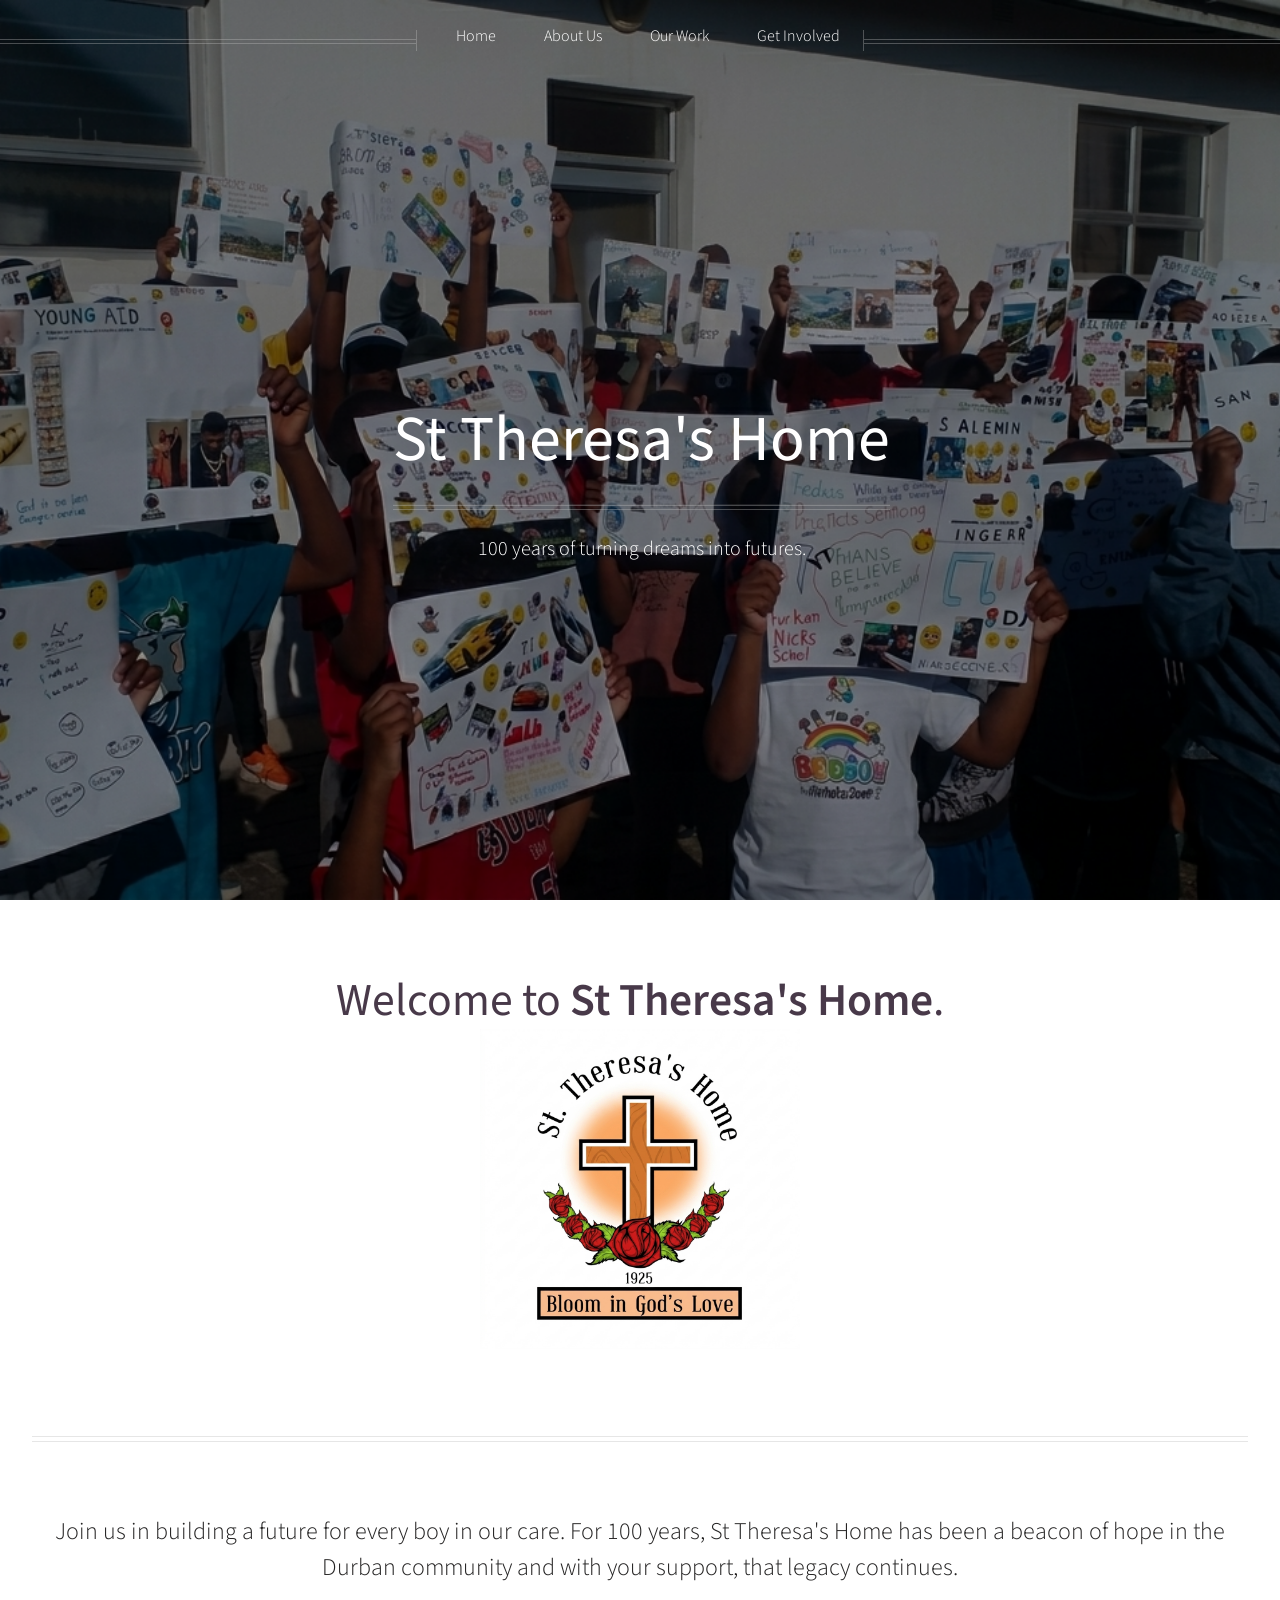
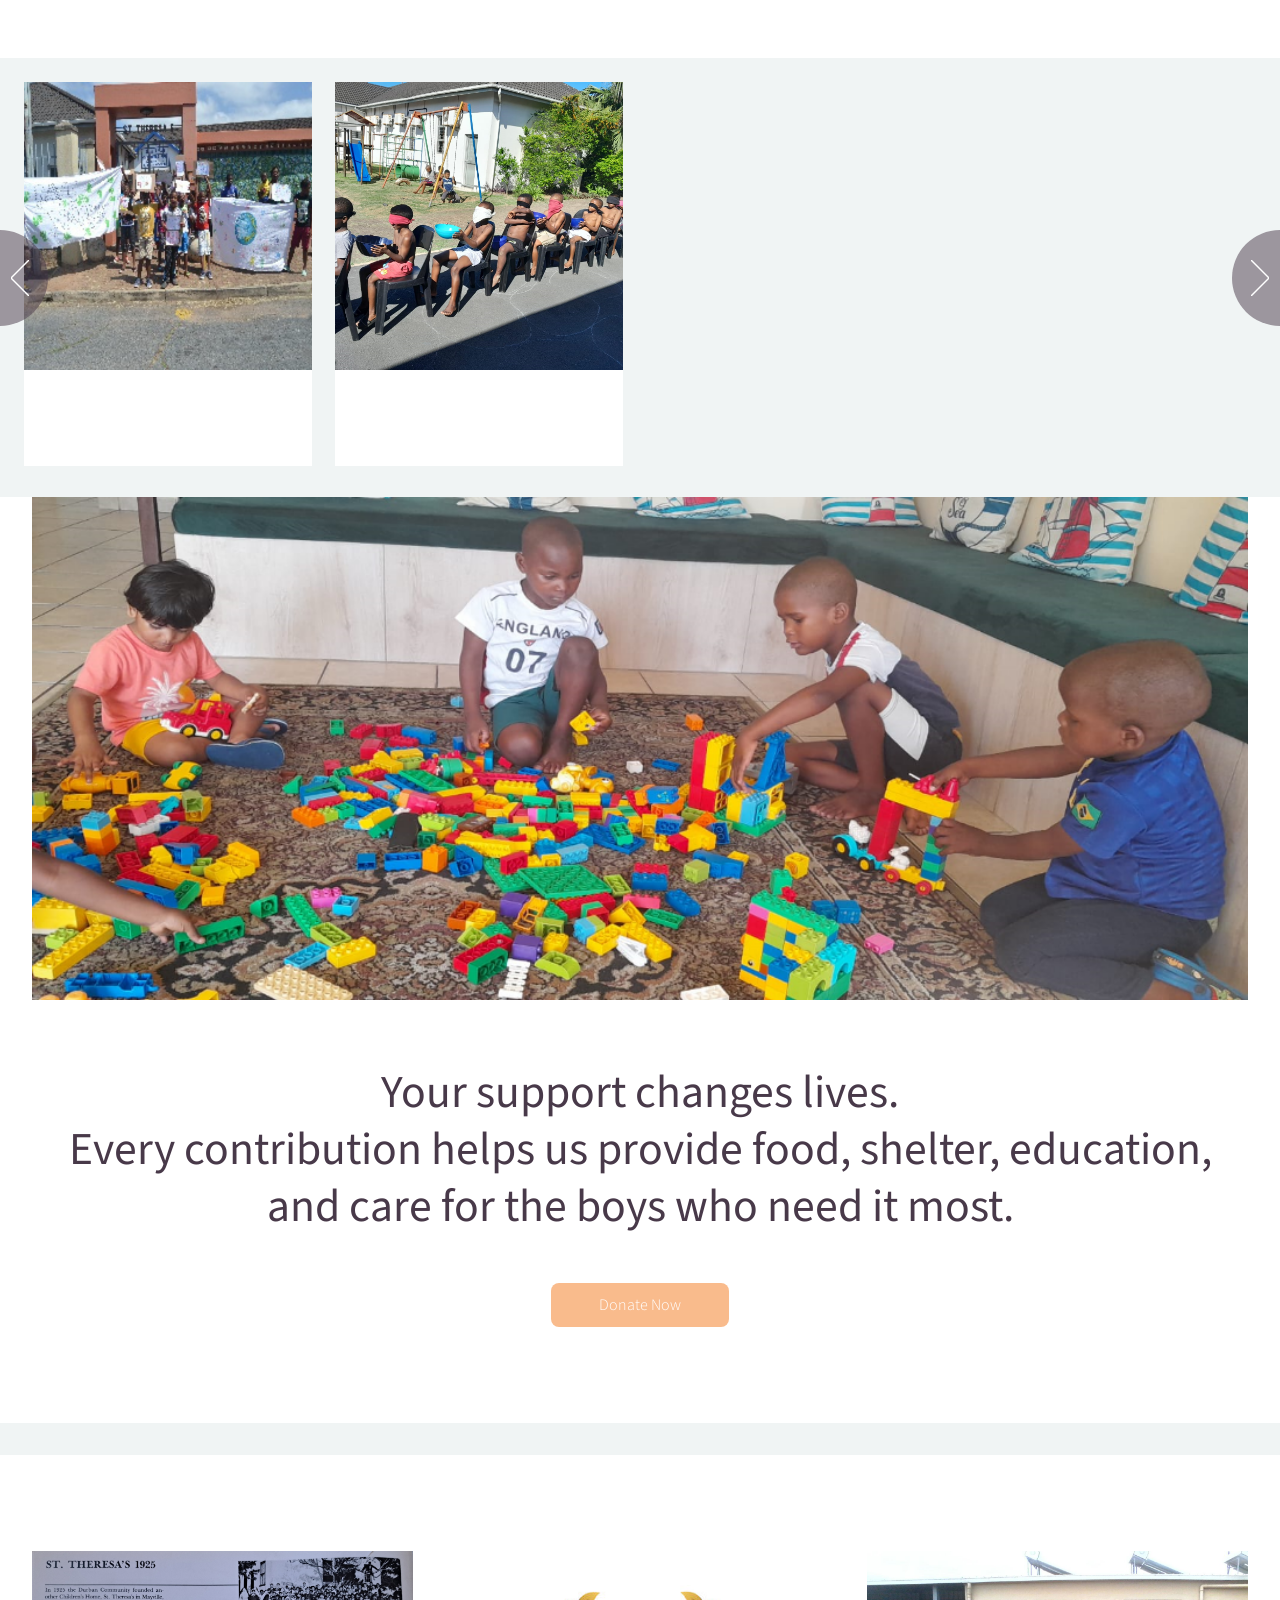
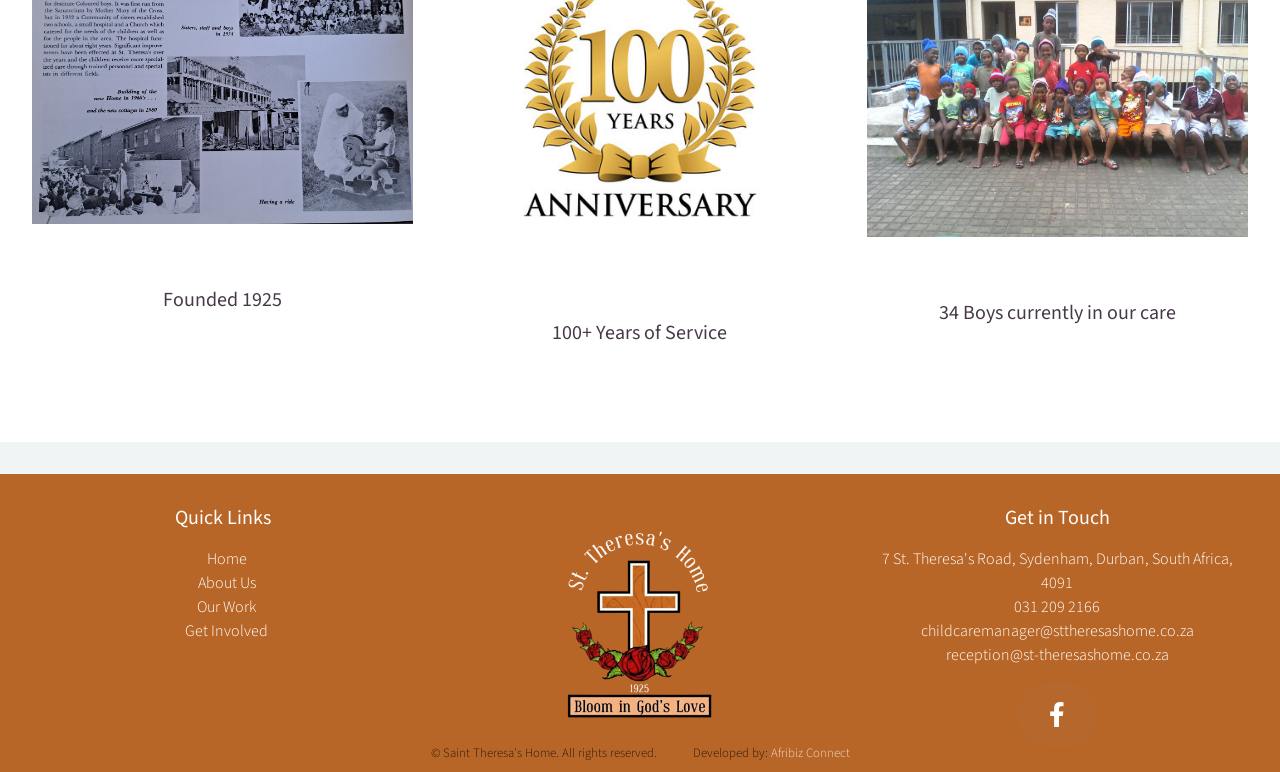
==== commit 5c22d80f: "Added space on home page" ====
--- a/index.html
+++ b/index.html
@@ -46,7 +46,8 @@
 			<section id="banner">
 				<header>
 					<h2>Welcome to <strong>St Theresa's Home</strong>.</h2>
-					<img src="images/logo.png" alt="St Theresa's Home Logo" class="homeImg"/>			
+					<img src="images/logo.png" alt="St Theresa's Home Logo" class="homeImg"/>	
+					<hr>		
 					<p>
 						Join us in building a future for every boy in our care. For 100
 						years, St Theresa's Home has been a beacon of hope in the Durban
